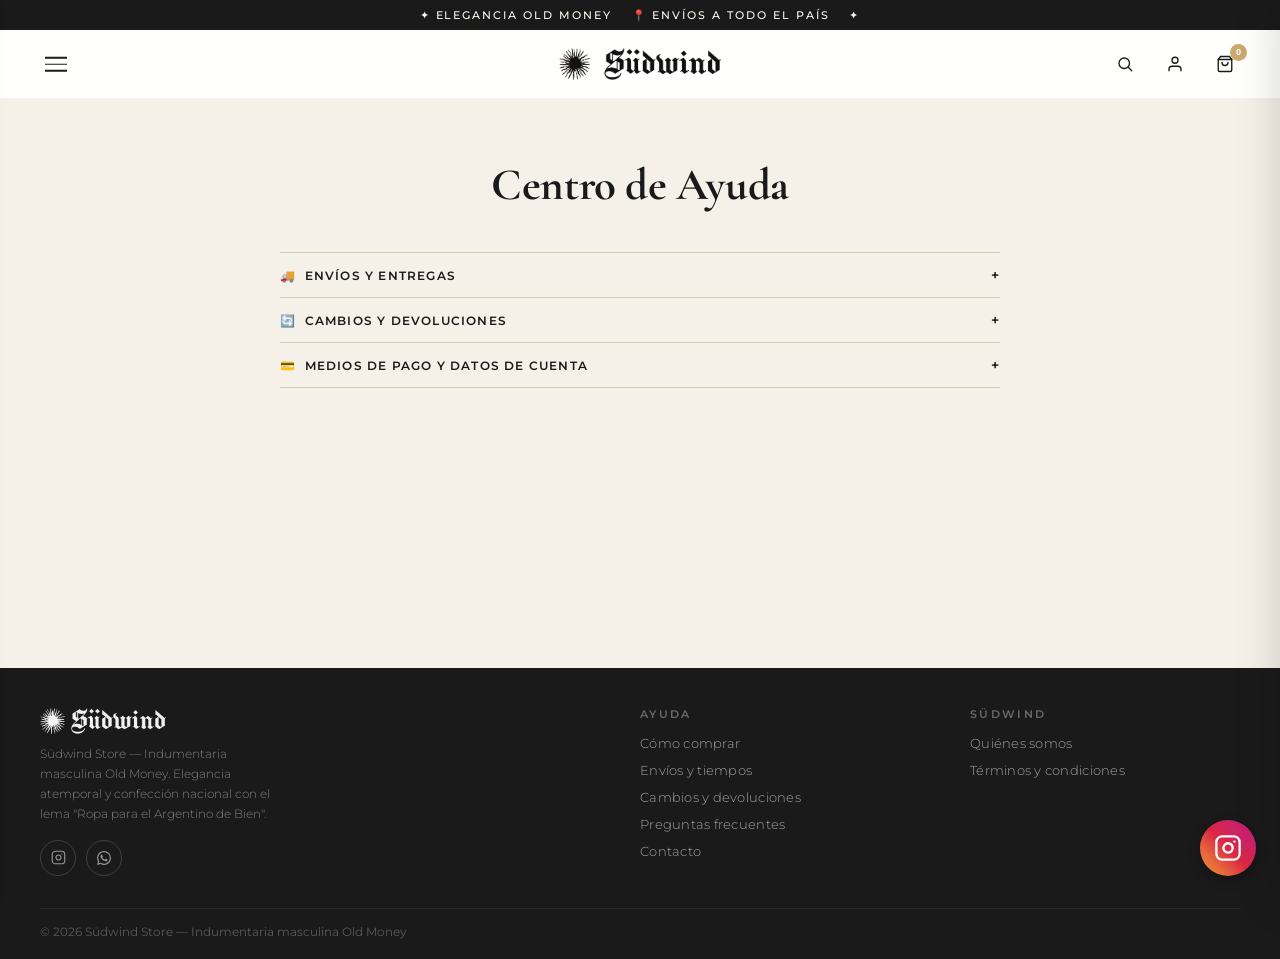
==== ayuda.html @ a968b329 "Add files via upload" ====
<!DOCTYPE html>
<html lang="es">
<head>
<meta charset="UTF-8">
<meta name="viewport" content="width=device-width, initial-scale=1.0">
<title>Ayuda — SÜDWIND STORE</title>
<link href="https://fonts.googleapis.com/css2?family=Cormorant+Garamond:ital,wght@0,400;0,600;0,700;1,400;1,600&family=Montserrat:wght@300;400;500;600;700&family=UnifrakturMaguntia&display=swap" rel="stylesheet">
<link rel="icon" type="image/webp" href="img/Logos/ss_transparent.png">
<link rel="stylesheet" href="css/style.css?v=11">
<style>
.help-page { max-width: 800px; margin: 60px auto; padding: 0 40px; min-height: 50vh; }
.help-title { font-family: var(--font-display); font-size: 2.8rem; font-weight: 700; margin-bottom: 40px; color: var(--negro); letter-spacing: -0.01em; text-align: center; }
@media(max-width: 768px) {
  .help-page { padding: 0 24px; margin: 40px auto; }
  .help-title { font-size: 2.2rem; }
}
</style>
</head>
<body>

<!-- -- HEADER -- -->
<header id="header">
  <div class="header-top">
    ✦ Elegancia Old Money &nbsp;&nbsp; 📍 Envíos a todo el país &nbsp;&nbsp; ✦
  </div>
  <div class="header-main">
    <a href="index.html" class="logo-wrap">
      <img src="img/Logos/ss_transparent.png" alt="Logo" class="sol-andino" style="height: 32px; object-fit: contain; margin-right: 6px; display: block;">
      <img src="img/Logos/sudwind.png" alt="SÜDWIND" class="logo-img" style="height: 32px; object-fit: contain; display: block;">
    </a>
    
    <div class="header-icons">
      <a href="catalogo.html?search=focus" class="icon-btn" aria-label="Buscar" style="text-decoration:none;">
        <svg width="18" height="18" viewBox="0 0 24 24" fill="none" stroke="currentColor" stroke-width="1.8" stroke-linecap="round" stroke-linejoin="round"><circle cx="11" cy="11" r="7"/><path d="m21 21-4.35-4.35"/></svg>
      </a>

      <a href="cuenta.html" class="icon-btn" aria-label="Mi Cuenta" style="text-decoration:none;">
        <svg width="18" height="18" viewBox="0 0 24 24" fill="none" stroke="currentColor" stroke-width="1.8" stroke-linecap="round" stroke-linejoin="round"><path d="M20 21v-2a4 4 0 0 0-4-4H8a4 4 0 0 0-4 4v2"/><circle cx="12" cy="7" r="4"/></svg>
      </a>

      <button class="icon-btn" id="cart-btn" aria-label="Carrito">
        <svg width="18" height="18" viewBox="0 0 24 24" fill="none" stroke="currentColor" stroke-width="1.8" stroke-linecap="round" stroke-linejoin="round"><path d="M6 2 3 6v14a2 2 0 0 0 2 2h14a2 2 0 0 0 2-2V6l-3-4Z"/><line x1="3" y1="6" x2="21" y2="6"/><path d="M16 10a4 4 0 0 1-8 0"/></svg>
        <span class="cart-pill" id="cart-count">0</span>
      </button>
      <button class="hamburger" id="hamburger" aria-label="Menú">
        <span></span><span></span><span></span>
      </button>
    </div>
  </div>
  <nav class="mob-nav" id="mob-nav">
    <div class="mob-nav-logo">
      <a href="index.html" class="logo-wrap" style="justify-content: flex-start; gap: 6px; padding: 10px 0; align-items: center;">
        <img src="img/Logos/ss_transparent.png" alt="Logo" class="sol-andino" style="height: 26px; object-fit: contain; display: block;">
        <img src="img/Logos/sudwind.png" alt="SÜDWIND" class="logo-img" style="height: 26px; object-fit: contain; display: block;">
      </a>
    </div>
    <a href="cuenta.html" style="color: var(--rosa-acento); font-weight: 600;">👤 Mi Cuenta / Favoritos</a>
    <a href="catalogo.html">Ver todo</a>
    <a href="catalogo.html?cat=Remeras">Remeras</a>
    <a href="catalogo.html?cat=Camisas">Camisas</a>
  </nav>
</header>

<div class="help-page">
  <h1 class="help-title">Centro de Ayuda</h1>
  
  <div class="accordions">
    <div class="accordion" id="acc-envios">
      <button class="accordion-btn" onclick="toggleAcc('acc-envios')">
        <span>🚚 &nbsp;Envíos y Entregas</span>
        <span class="accordion-icon">+</span>
      </button>
      <div class="accordion-body">
        <p>
          • <strong>Envíos:</strong> Realizados exclusivamente por Moto o Uber (entregas en el día).<br>
          • <strong>Horarios:</strong> Lunes a sábados de 9:00 a 20:00 hs.<br>
          • <strong>Puntos de encuentro:</strong> Coordinamos la entrega sin costo en estaciones de la línea Tren Roca (envíos a todo el país).<br>
          • <strong>¿Querés probarte?</strong> ¡También tenés la opción de venir a probarte las prendas! Escribinos para coordinar una cita.
        </p>
      </div>
    </div>
    <div class="accordion" id="acc-cambios">
      <button class="accordion-btn" onclick="toggleAcc('acc-cambios')">
        <span>🔄 &nbsp;Cambios y devoluciones</span>
        <span class="accordion-icon">+</span>
      </button>
      <div class="accordion-body">
        <p>
          • <strong>Plazo:</strong> Se realizan cambios de prendas dentro de los 10 días de realizada la compra.<br>
          • <strong>Excepciones:</strong> Por razones de higiene, no se realizan cambios de prendas blancas, bodys ni catsuits (sin excepción).<br>
          • <strong>Condiciones:</strong> Las prendas deben estar sin uso, sin manchas y en perfectas condiciones.<br>
          • <strong>Costos:</strong> Todos los envíos y traslados por cambios quedan a cargo del cliente.
        </p>
      </div>
    </div>
    <div class="accordion" id="acc-pago">
      <button class="accordion-btn" onclick="toggleAcc('acc-pago')">
        <span>💳 &nbsp;Medios de pago y Datos de Cuenta</span>
        <span class="accordion-icon">+</span>
      </button>
      <div class="accordion-body">
        <p>
          Aceptamos efectivo, Mercado Pago y transferencia bancaria. Si elegís abonar por transferencia, aquí tienes los datos:<br><br>
          <strong>Alias:</strong> [Tu Alias]<br>
          <strong>A nombre de:</strong> [Tus datos bancarios]<br>
          <strong>CVU:</strong> [Tu CVU]<br>
          <strong>CUIL:</strong> [Tu CUIL/CUIT]<br><br>
          <em>* Recordá enviarnos el comprobante de transferencia por WhatsApp para confirmar y agendar tu pedido.</em>
        </p>
      </div>
    </div>
  </div>
</div>

<!-- -- FOOTER -- -->
<footer>
  <div class="footer-grid">
    <div class="foot-brand">
      <a href="#" class="logo-wrap" style="color:var(--blanco); justify-content: flex-start; gap: 6px; align-items: center;">
        <img src="img/Logos/ss_transparent.png" alt="Logo" class="sol-andino" style="height: 26px; object-fit: contain; filter: brightness(0) invert(1); display: block;">
        <img src="img/Logos/sudwind.png" alt="SÜDWIND" class="logo-img" style="height: 26px; object-fit: contain; filter: brightness(0) invert(1); display: block;">
      </a>
      <p style="margin-top: 10px;">Südwind Store — Indumentaria masculina Old Money. Elegancia atemporal y confección nacional con el lema "Ropa para el Argentino de Bien".</p>
      <div class="social-row">
        <a href="https://instagram.com/[TuInstagram]" target="_blank" class="soc-btn" aria-label="Instagram">
          <svg width="15" height="15" viewBox="0 0 24 24" fill="none" stroke="currentColor" stroke-width="1.8" stroke-linecap="round" stroke-linejoin="round"><rect x="2" y="2" width="20" height="20" rx="5"/><path d="M16 11.37A4 4 0 1 1 12.63 8 4 4 0 0 1 16 11.37z"/><line x1="17.5" y1="6.5" x2="17.51" y2="6.5"/></svg>
        </a>
        <a href="https://wa.me/[TuWhatsApp]" target="_blank" class="soc-btn" aria-label="WhatsApp">
          <svg width="14" height="14" viewBox="0 0 24 24" fill="currentColor"><path d="M17.472 14.382c-.297-.149-1.758-.867-2.03-.967-.273-.099-.471-.148-.67.15-.197.297-.767.966-.94 1.164-.173.199-.347.223-.644.075-.297-.15-1.255-.463-2.39-1.475-.883-.788-1.48-1.761-1.653-2.059-.173-.297-.018-.458.13-.606.134-.133.298-.347.446-.52.149-.174.198-.298.298-.497.099-.198.05-.371-.025-.52-.075-.149-.669-1.612-.916-2.207-.242-.579-.487-.5-.669-.51-.173-.008-.371-.01-.57-.01-.198 0-.52.074-.792.372-.272.297-1.04 1.016-1.04 2.479 0 1.462 1.065 2.875 1.213 3.074.149.198 2.096 3.2 5.077 4.487.709.306 1.262.489 1.694.625.712.227 1.36.195 1.871.118.571-.085 1.758-.719 2.006-1.413.248-.694.248-1.289.173-1.413-.074-.124-.272-.198-.57-.347m-5.421 7.403h-.004a9.87 9.87 0 0 1-5.031-1.378l-.361-.214-3.741.982.998-3.648-.235-.374a9.86 9.86 0 0 1-1.51-5.26c.001-5.45 4.436-9.884 9.888-9.884 2.64 0 5.122 1.03 6.988 2.898a9.825 9.825 0 0 1 2.893 6.994c-.003 5.45-4.437 9.884-9.885 9.884m8.413-18.297A11.815 11.815 0 0 0 12.05 0C5.495 0 .16 5.335.157 11.892c0 2.096.547 4.142 1.588 5.945L.057 24l6.305-1.654a11.882 11.882 0 0 0 5.683 1.448h.005c6.554 0 11.89-5.335 11.893-11.893a11.821 11.821 0 0 0-3.48-8.413Z"/></svg>
        </a>
      </div>
    </div>
    <div class="foot-col">
      <h4>Ayuda</h4>
      <ul>
        <li><a href="ayuda.html#pagos">Cómo comprar</a></li>
        <li><a href="ayuda.html#envios">Envíos y tiempos</a></li>
        <li><a href="ayuda.html#cambios">Cambios y devoluciones</a></li>
        <li><a href="ayuda.html">Preguntas frecuentes</a></li>
        <li><a href="https://wa.me/[TuWhatsApp]" target="_blank">Contacto</a></li>
      </ul>
    </div>
    <div class="foot-col">
      <h4>Südwind</h4>
      <ul>
        <li><a href="index.html">Quiénes somos</a></li>
        <li><a href="ayuda.html">Términos y condiciones</a></li>
      </ul>
    </div>

  </div>
  <div class="footer-bottom">
    <p>© 2026 Südwind Store — Indumentaria masculina Old Money </p>

  </div>
</footer>

<!-- TOAST -->
<div class="toast" id="toast">
  <span class="t-icon">🤍</span>
  <span id="toast-msg">¡Producto agregado!</span>
</div>

<!-- BOTTOM NAV (MOBILE) -->
<nav class="bottom-nav" id="bottom-nav">
  <div class="bottom-nav-inner">
    <a href="index.html" class="bn-item" aria-label="Inicio">
      <svg width="20" height="20" viewBox="0 0 24 24" fill="none" stroke="currentColor" stroke-width="1.8" stroke-linecap="round" stroke-linejoin="round"><path d="M3 9l9-7 9 7v11a2 2 0 0 1-2 2H5a2 2 0 0 1-2-2z"/><polyline points="9 22 9 12 15 12 15 22"/></svg>
      <span class="bn-label">Inicio</span>
    </a>
    <a href="catalogo.html" class="bn-item" aria-label="Catálogo">
      <svg width="20" height="20" viewBox="0 0 24 24" fill="none" stroke="currentColor" stroke-width="1.8" stroke-linecap="round" stroke-linejoin="round"><rect x="3" y="3" width="7" height="7"/><rect x="14" y="3" width="7" height="7"/><rect x="14" y="14" width="7" height="7"/><rect x="3" y="14" width="7" height="7"/></svg>
      <span class="bn-label">Catálogo</span>
    </a>
    <a href="catalogo.html?search=focus" class="bn-item" aria-label="Buscar">
      <svg width="20" height="20" viewBox="0 0 24 24" fill="none" stroke="currentColor" stroke-width="1.8" stroke-linecap="round" stroke-linejoin="round"><circle cx="11" cy="11" r="7"/><path d="m21 21-4.35-4.35"/></svg>
      <span class="bn-label">Buscar</span>
    </a>
    <button class="bn-item" id="bn-cart" aria-label="Carrito">
      <svg width="20" height="20" viewBox="0 0 24 24" fill="none" stroke="currentColor" stroke-width="1.8" stroke-linecap="round" stroke-linejoin="round"><path d="M6 2 3 6v14a2 2 0 0 0 2 2h14a2 2 0 0 0 2-2V6l-3-4Z"/><line x1="3" y1="6" x2="21" y2="6"/><path d="M16 10a4 4 0 0 1-8 0"/></svg>
      <span class="bn-badge" id="bn-cart-count">0</span>
      <span class="bn-label">Carrito</span>
    </button>
  </div>
</nav>

<script src="js/main.js?v=24"></script>
</body>
</html>
---- css/style.css ----
@import url('https://fonts.googleapis.com/css2?family=Cormorant+Garamond:ital,wght@0,400;0,600;0,700;1,400;1,600&family=Montserrat:wght@300;400;500;600;700&family=UnifrakturMaguntia&display=swap');

*,*::before,*::after{box-sizing:border-box;margin:0;padding:0}

:root {
  --blanco: #FFFFFF;
  --negro: #1A1A1A;
  --crema: #FFF8F0;
  --crema-dark: #F5F0E8;
  --beige: #F5F0E8;
  --rosa-pastel: #FFF8F0;
  --rosa-acento: #C9A96E;
  --rosa-hover: #B5955B;
  --bordo: #2D2D2D;
  --marron: #000000;
  --gris-claro: #FFF8F0;
  --gris-medio: #D9CDB8;
  --gris-texto: #2D2D2D;
  --font-display: 'Cormorant Garamond', serif;
  --font-body: 'Montserrat', sans-serif;
  --radius: 4px;
  --radius-lg: 12px;
  --transition: 0.35s cubic-bezier(0.4,0,0.2,1);
  --shadow-soft: 0 2px 20px rgba(26,26,26,0.07);
  --shadow-card: 0 4px 30px rgba(26,26,26,0.10);
}

html{scroll-behavior:smooth}
body{font-family:var(--font-body);color:var(--negro);background:var(--beige);overflow-x:clip;cursor:default}

/* ── SCROLLBAR ── */
::-webkit-scrollbar{width:6px}
::-webkit-scrollbar-track{background:var(--crema)}
::-webkit-scrollbar-thumb{background:var(--rosa-acento);border-radius:3px}

/* ── HEADER ── */
#header{
  position:sticky;top:0;z-index:1000;
  background:rgba(255,255,255,0.96);
  backdrop-filter:blur(12px);
  -webkit-backdrop-filter:blur(12px);
  transition:box-shadow var(--transition),background var(--transition);
}
#header.scrolled{box-shadow:0 1px 24px rgba(26,26,26,0.09)}

.header-top{
  background:var(--negro);
  color:var(--crema);
  text-align:center;
  font-size:0.68rem;
  font-weight:500;
  letter-spacing:0.18em;
  text-transform:uppercase;
  padding:8px 20px;
}
.header-top em{color:var(--rosa-acento);font-style:normal}

.header-main{
  display:flex;align-items:center;justify-content:flex-end;
  padding:0 40px;height:68px;
  max-width:1440px;margin:0 auto;
  position:relative;
}

.logo-wrap {
  display: flex;
  align-items: center;
  justify-content: center;
  text-decoration: none;
  gap: 8px;
}
.header-main .logo-wrap {
  position: absolute;
  left: 50%;
  transform: translateX(-50%);
}

.logo{
  font-family: 'UnifrakturMaguntia', serif;
  font-size: 2.1rem;
  font-weight: 400;
  letter-spacing: 0.05em;
  color: var(--negro);
  text-decoration: none;
  line-height: 1;
  text-transform: none;
  position: relative;
  display: inline-block;
}
.logo::after{
  content:'STORE';
  display:block;font-size:0.45rem;
  letter-spacing:0.5em;font-weight:500;
  color:var(--gris-texto);text-align:center;
  margin-top:-2px;font-family:var(--font-body);
}

nav.desk-nav{display:flex;gap:36px;list-style:none}
nav.desk-nav a{
  text-decoration:none;color:var(--negro);
  font-size:0.72rem;font-weight:600;letter-spacing:0.12em;
  text-transform:uppercase;position:relative;padding-bottom:4px;
  transition:color var(--transition);
}
nav.desk-nav a::after{
  content:'';position:absolute;left:0;bottom:0;
  width:0;height:1.5px;background:var(--rosa-acento);
  transition:width var(--transition);
}
nav.desk-nav a:hover{color:var(--rosa-acento)}
nav.desk-nav a:hover::after{width:100%}
nav.desk-nav a.nav-sale{color:var(--bordo)}
nav.desk-nav a.nav-sale:hover{color:var(--rosa-acento)}
nav.desk-nav a.nav-sale::after{background:var(--bordo)}

.header-icons{display:flex;align-items:center;gap:20px}
.icon-btn{
  background:none;border:none;cursor:pointer;
  color:var(--negro);display:flex;align-items:center;justify-content:center;
  padding:6px;border-radius:50%;position:relative;
  transition:color var(--transition),background var(--transition),transform var(--transition);
}
.icon-btn:hover{color:var(--rosa-acento);background:var(--rosa-pastel);transform:scale(1.08)}

.cart-pill{
  position:absolute;top:-5px;right:-7px;
  background:var(--rosa-acento);color:var(--blanco);
  border-radius:999px;font-size:0.58rem;font-weight:700;
  min-width:17px;height:17px;
  display:flex;align-items:center;justify-content:center;
  padding:0 4px;line-height:1;
  transition:transform 0.2s;
}
.cart-pill.bump{animation:bump 0.3s ease}
@keyframes bump{0%,100%{transform:scale(1)}50%{transform:scale(1.6)}}

.hamburger{
  display:flex;flex-direction:column;gap:5px;
  cursor:pointer;background:none;border:none;padding:5px;
  z-index: 1001; /* Asegurar que quede sobre la solapa */
  position:absolute;
  left:40px;
  top:50%;
  transform:translateY(-50%);
}
.hamburger span{
  display:block;width:22px;height:1.5px;
  background:var(--negro);transition:all 0.3s;
}
.hamburger.open span:nth-child(1){transform:translateY(6.5px) rotate(45deg)}
.hamburger.open span:nth-child(2){opacity:0;transform:scaleX(0)}
.hamburger.open span:nth-child(3){transform:translateY(-6.5px) rotate(-45deg)}

/* Solapa lateral para TODAS las pantallas */
.desk-nav { display: none !important; } /* Ocultamos el menú de escritorio clásico */

.mob-nav{
  display:flex;flex-direction:column;
  position:fixed;
  top:0;
  left:-320px;
  width:300px;
  max-width:85vw;
  height:100vh;
  background:var(--blanco);
  z-index:1000;
  padding:100px 40px 40px;
  gap:2px;
  overflow-y:auto;
  box-shadow:4px 0 24px rgba(0,0,0,0.1);
  transition:transform 0.4s cubic-bezier(0.4, 0, 0.2, 1);
}
.mob-nav.open{
  transform:translateX(320px);
}
/* Logo dentro del mob-nav */
.mob-nav-logo{
  margin-bottom:28px;
  padding-bottom:20px;
  border-bottom:1px solid var(--gris-medio);
}
.mob-nav-logo .logo::after{
  display:none;
}
.mob-nav a{
  text-decoration:none;color:var(--negro);
  font-size:0.95rem;font-weight:500;
  letter-spacing:0.10em;text-transform:uppercase;
  padding:14px 0;border-bottom:1px solid var(--gris-medio);
  transition:color var(--transition);
}
.mob-nav a:last-child{border-bottom:none}
.mob-nav a:hover,.mob-nav a.nav-sale{color:var(--rosa-acento)}

/* ══ HERO CAROUSEL ══ */
.hero {
  position: relative;
  height: 100vh;
  min-height: 600px;
  overflow: hidden;
  display: flex;
  align-items: center;
}
.carousel-track {
  position: absolute;
  inset: 0;
  width: 100%;
  height: 100%;
}
.carousel-slide {
  position: absolute;
  inset: 0;
  width: 100%;
  height: 100%;
  display: flex;
  align-items: center;
  padding: 0 40px;
  opacity: 0;
  pointer-events: none;
  transition: opacity 0.8s ease;
}
.carousel-slide.active {
  opacity: 1;
  pointer-events: all;
}
.slide-bg {
  position: absolute;
  inset: 0;
  width: 100%;
  height: 100%;
  object-fit: cover;
  z-index: -2;
  transform: scale(1.04);
  transition: transform 6s ease;
}
.carousel-slide.active .slide-bg {
  transform: scale(1);
}
.hero-overlay {
  position: absolute;
  inset: 0;
  background: linear-gradient(
    90deg, 
    rgba(21,21,21,0.85) 0%, 
    rgba(21,21,21,0.4) 50%, 
    transparent 100%
  );
  z-index: -1;
}

/* CAROUSEL ARROWS */
.hero-arrow {
  position: absolute;
  top: 50%;
  transform: translateY(-50%);
  background: transparent;
  color: var(--blanco);
  border: none;
  font-size: 2rem;
  padding: 20px;
  cursor: pointer;
  z-index: 10;
  opacity: 0.6;
  transition: opacity 0.3s;
}
.hero-arrow:hover { opacity: 1; }
.hero-arrow.prev { left: 20px; }
.hero-arrow.next { right: 20px; }

/* CAROUSEL DOTS */
.hero-dots {
  position: absolute;
  bottom: 40px;
  left: 50%;
  transform: translateX(-50%);
  display: flex;
  gap: 12px;
  z-index: 10;
}
.hero-dots button {
  width: 10px; height: 10px;
  border-radius: 50%;
  border: none;
  background: rgba(255,255,255,0.4);
  cursor: pointer;
  transition: background 0.3s, transform 0.3s;
}
.hero-dots button.active {
  background: var(--blanco);
  transform: scale(1.3);
}

.hero-content {
  max-width: 600px;
  position: relative;
  z-index: 2;
  opacity: 0;
  transform: translateY(20px);
  transition: opacity 0.6s ease, transform 0.6s ease;
  transition-delay: 0.3s;
}
.carousel-slide.active .hero-content {
  opacity: 1;
  transform: translateY(0);
}

.hero-eyebrow{
  display:inline-flex;align-items:center;gap:8px;
  color:var(--rosa-pastel);
  font-size:0.68rem;font-weight:600;
  letter-spacing:0.22em;text-transform:uppercase;
  margin-bottom:28px;
}
.hero-eyebrow::before,.hero-eyebrow::after{
  content:'';display:block;width:24px;height:1px;
  background:var(--rosa-pastel);opacity:0.7;
}

.hero h1{
  font-family:var(--font-display);
  font-size:clamp(3.5rem,8vw,7rem);
  font-weight:700;color:var(--blanco);
  line-height:0.95;letter-spacing:-0.01em;
  margin-bottom:22px;
}
.hero h1 em{
  font-style:italic;
  color:var(--rosa-pastel);
  display:block;
}
.hero-sub{
  color:rgba(255,255,255,0.75);
  font-size:clamp(0.9rem,1.8vw,1.1rem);
  font-weight:300;letter-spacing:0.04em;
  line-height:1.7;margin-bottom:44px;
  max-width:380px;
}
.hero-actions{display:flex;gap:14px;flex-wrap:wrap}

.btn-hero-main{
  display:inline-flex;align-items:center;gap:10px;
  background:var(--blanco);color:var(--negro);
  font-family:var(--font-body);font-size:0.72rem;
  font-weight:700;letter-spacing:0.14em;text-transform:uppercase;
  padding:15px 36px;border-radius:999px;border:none;
  cursor:pointer;text-decoration:none;
  transition:all var(--transition);
}
.btn-hero-main:hover{
  background:var(--rosa-acento);color:var(--blanco);
  transform:translateY(-2px);
  box-shadow:0 8px 30px rgba(212,132,158,0.45);
}
.btn-hero-ghost{
  display:inline-flex;align-items:center;gap:10px;
  background:transparent;color:var(--blanco);
  font-family:var(--font-body);font-size:0.72rem;
  font-weight:600;letter-spacing:0.14em;text-transform:uppercase;
  padding:14px 34px;border-radius:999px;
  border:1.5px solid rgba(255,255,255,0.45);
  cursor:pointer;text-decoration:none;
  transition:all var(--transition);
}
.btn-hero-ghost:hover{
  border-color:var(--rosa-pastel);color:var(--rosa-pastel);
  transform:translateY(-2px);
}

.hero-scroll{
  position:absolute;bottom:36px;right:56px;
  display:flex;flex-direction:column;align-items:center;gap:8px;
  color:rgba(255,255,255,0.45);
  font-size:0.58rem;font-weight:600;letter-spacing:0.18em;
  text-transform:uppercase;z-index:2;
}
.scroll-bar{
  width:1px;height:56px;
  background:linear-gradient(to bottom,transparent,rgba(255,255,255,0.40));
  animation:scrollBar 2.2s infinite;
}
@keyframes scrollBar{0%,100%{opacity:0.4;transform:scaleY(0.8)}50%{opacity:1;transform:scaleY(1)}}

/* ── PROMO MARQUEE ── */
.promo-bar{
  background:var(--rosa-pastel);
  padding:12px 0;overflow:hidden;
}
.promo-track{
  display:flex;white-space:nowrap;
  animation:marquee 20s linear infinite;
}
.promo-track:hover{animation-play-state:paused}
.promo-item{
  display:inline-flex;align-items:center;gap:14px;
  color:var(--bordo);font-size:0.70rem;font-weight:600;
  letter-spacing:0.12em;text-transform:uppercase;padding:0 28px;
}
.promo-item .sep{color:var(--rosa-acento);font-size:0.5rem}
@keyframes marquee{from{transform:translateX(0)}to{transform:translateX(-50%)}}

/* ── SECTIONS ── */
.section{padding:90px 40px;max-width:1440px;margin:0 auto}
.section-bg{background:var(--gris-claro);padding:90px 40px}
.section-bg .section-inner{max-width:1440px;margin:0 auto}

.sec-head{text-align:center;margin-bottom:56px}
.sec-label{
  display:inline-block;
  font-size:0.62rem;font-weight:600;
  letter-spacing:0.28em;text-transform:uppercase;
  color:var(--rosa-acento);margin-bottom:12px;
}
.sec-title{
  font-family:var(--font-display);
  font-size:clamp(2.2rem,5vw,3.6rem);
  font-weight:700;letter-spacing:-0.01em;
  line-height:1.05;color:var(--negro);
}
.sec-title em{font-style:italic;color:var(--rosa-acento)}
.sec-sub{
  font-size:0.88rem;color:var(--gris-texto);
  margin-top:10px;font-weight:300;letter-spacing:0.03em;
}

/* ── PRODUCT GRID ── */
.prod-grid{
  display:grid;
  grid-template-columns:repeat(4,1fr);
  gap:24px;
}

.prod-card{
  position:relative;cursor:pointer;
  transition:transform var(--transition);
}
.prod-card:hover{transform:translateY(-5px)}

.prod-img-box{
  position:relative;overflow:hidden;
  aspect-ratio:3/4;background:var(--crema);
  border-radius:var(--radius);
}
.prod-img-box img{
  width:100%;height:100%;object-fit:cover;
  display:block;transition:transform 0.6s ease;
}
.prod-card:hover .prod-img-box img{transform:scale(1.06)}

.prod-badge{
  position:absolute;top:14px;left:14px;
  font-size:0.58rem;font-weight:700;
  letter-spacing:0.12em;text-transform:uppercase;
  padding:4px 12px;border-radius:999px;z-index:2;
}
.badge-new{background:var(--rosa-pastel);color:var(--bordo)}
.badge-best{background:var(--negro);color:var(--crema)}

.prod-wish{
  position:absolute;top:14px;right:14px;
  width:32px;height:32px;border-radius:50%;
  background:rgba(255,255,255,0.85);
  border:none;cursor:pointer;
  display:flex;align-items:center;justify-content:center;
  font-size:0.9rem;
  opacity:0;transform:scale(0.8);
  transition:all var(--transition);z-index:2;
}
.prod-card:hover .prod-wish{opacity:1;transform:scale(1)}
.prod-wish:hover{background:var(--rosa-pastel);transform:scale(1.1) !important}

.prod-cta{
  position:absolute;bottom:12px;left:12px;right:12px;
  background:rgba(26,26,26,0.90);color:var(--blanco);
  border:none;border-radius:999px;
  padding:12px 16px;
  font-family:var(--font-body);font-size:0.70rem;
  font-weight:600;letter-spacing:0.12em;text-transform:uppercase;
  cursor:pointer;
  opacity:0;transform:translateY(8px);
  transition:opacity var(--transition),transform var(--transition),background var(--transition);
  z-index:3;
}
.prod-card:hover .prod-cta{opacity:1;transform:translateY(0)}
.prod-cta:hover{background:var(--rosa-acento)}
.prod-cta:active{transform:scale(0.97) !important}

.prod-info{padding:16px 2px 4px}
.prod-name{
  font-size:0.88rem;font-weight:500;
  color:var(--negro);margin-bottom:5px;
  letter-spacing:0.02em;
}
.prod-prices{display:flex;align-items:center;gap:8px}
.price{font-size:0.92rem;font-weight:600;color:var(--negro)}
.price-old{font-size:0.78rem;color:var(--gris-texto);text-decoration:line-through}
.price-off{font-size:0.68rem;font-weight:700;color:var(--bordo)}

/* ── CATEGORIES CIRCLES ── */
.cats-wrap{
  background:var(--crema);
  padding:90px 40px;
}
.cats-inner{max-width:1440px;margin:0 auto}
.cats-grid{
  display:grid;grid-template-columns:repeat(3,1fr);
  gap:32px;margin-top:56px;
}
.cat-card{
  display:flex;flex-direction:column;align-items:center;
  gap:18px;text-decoration:none;color:var(--negro);
  transition:transform var(--transition);
}
.cat-card:hover{transform:translateY(-5px)}
.cat-img{
  width:100%;max-width:340px;
  aspect-ratio:1;border-radius:50%;overflow:hidden;
  background:var(--beige);
  border:2.5px solid transparent;
  transition:border-color var(--transition),box-shadow var(--transition);
  position:relative;
}
.cat-card:hover .cat-img{
  border-color:var(--rosa-acento);
  box-shadow:0 0 0 6px rgba(244,214,220,0.50);
}
.cat-img img{
  width:100%;height:100%;object-fit:cover;
  display:block;transition:transform 0.6s ease;
}
.cat-card:hover .cat-img img{transform:scale(1.07)}
.cat-name{
  font-family:var(--font-display);
  font-size:1.3rem;font-weight:600;
  letter-spacing:0.08em;text-transform:uppercase;
  color:var(--negro);text-align:center;
}
.cat-sub{
  font-size:0.70rem;font-weight:500;
  letter-spacing:0.12em;color:var(--gris-texto);
  text-transform:uppercase;margin-top:-12px;
}

/* ── GIFT CARD BANNER ── */
.giftcard-wrap{
  background:var(--negro);
  padding:90px 40px;
  text-align:center;
  position:relative;overflow:hidden;
}
.giftcard-wrap::before{
  content:'';position:absolute;
  top:-80px;left:50%;transform:translateX(-50%);
  width:600px;height:600px;border-radius:50%;
  background:radial-gradient(circle,rgba(244,214,220,0.12) 0%,transparent 70%);
  pointer-events:none;
}
.giftcard-inner{max-width:680px;margin:0 auto;position:relative;z-index:1}
.gc-label{
  font-size:0.65rem;font-weight:600;
  letter-spacing:0.26em;text-transform:uppercase;
  color:var(--rosa-acento);margin-bottom:16px;
}
.gc-title{
  font-family:var(--font-display);
  font-size:clamp(2.4rem,5vw,4rem);
  font-weight:700;color:var(--blanco);
  line-height:1.05;letter-spacing:-0.01em;
  margin-bottom:16px;
}
.gc-title em{font-style:italic;color:var(--rosa-pastel)}
.gc-sub{
  color:rgba(255,255,255,0.55);
  font-size:0.92rem;font-weight:300;
  line-height:1.75;margin-bottom:40px;
}
.btn-gc{
  display:inline-flex;align-items:center;gap:10px;
  background:var(--rosa-pastel);color:var(--bordo);
  font-family:var(--font-body);font-size:0.72rem;
  font-weight:700;letter-spacing:0.14em;text-transform:uppercase;
  padding:16px 40px;border-radius:999px;border:none;
  cursor:pointer;text-decoration:none;
  transition:all var(--transition);
}
.btn-gc:hover{
  background:var(--rosa-acento);color:var(--blanco);
  transform:translateY(-3px);
  box-shadow:0 10px 32px rgba(212,132,158,0.35);
}

/* ── CLIENTAS ── */
.clientas-grid{
  display:grid;grid-template-columns:repeat(4,1fr);
  gap:16px;margin-top:56px;
}
.clienta-cell{
  position:relative;border-radius:var(--radius-lg);
  overflow:hidden;aspect-ratio:4/5;
  background:var(--crema);cursor:pointer;
}
.clienta-cell img{
  width:100%;height:100%;object-fit:cover;
  display:block;transition:transform 0.5s ease,filter 0.5s ease;
}
.clienta-cell:hover img{transform:scale(1.06);filter:brightness(0.80)}
.clienta-heart{
  position:absolute;top:14px;right:14px;
  font-size:1.3rem;
  opacity:0;transform:scale(0.5) translateY(-6px);
  transition:all var(--transition);
  filter:drop-shadow(0 2px 4px rgba(0,0,0,0.2));
}
.clienta-cell:hover .clienta-heart{opacity:1;transform:scale(1) translateY(0)}
.clienta-overlay{
  position:absolute;inset:0;
  display:flex;align-items:flex-end;
  padding:20px;
  background:linear-gradient(to top,rgba(26,26,26,0.5) 0%,transparent 50%);
  opacity:0;transition:opacity var(--transition);
}
.clienta-cell:hover .clienta-overlay{opacity:1}
.clienta-tag{
  color:var(--blanco);font-size:0.68rem;
  font-weight:600;letter-spacing:0.10em;text-transform:uppercase;
}
.clientas-cta{
  text-align:center;margin-top:44px;
}
.btn-insta{
  display:inline-flex;align-items:center;gap:10px;
  background:transparent;color:var(--negro);
  font-family:var(--font-body);font-size:0.72rem;
  font-weight:600;letter-spacing:0.14em;text-transform:uppercase;
  padding:14px 36px;border-radius:999px;
  border:1.5px solid var(--gris-medio);
  cursor:pointer;text-decoration:none;
  transition:all var(--transition);
}
.btn-insta:hover{
  border-color:var(--rosa-acento);color:var(--rosa-acento);
  background:var(--rosa-pastel);
  transform:translateY(-2px);
}

/* ── TRUST STRIP ── */
.trust-strip{
  background:var(--crema-dark);
  padding:30px 40px;
  border-top:1px solid var(--gris-medio);
  border-bottom:1px solid var(--gris-medio);
}
.trust-inner{
  max-width:1440px;margin:0 auto;
  display:grid;grid-template-columns:repeat(4,1fr);
  gap:16px;
}
.trust-item{
  display:flex;align-items:center;gap:14px;
  padding:6px 20px;
  border-right:1px solid var(--gris-medio);
}
.trust-item:last-child{border-right:none}
.trust-icon{font-size:1.5rem;flex-shrink:0}
.trust-text strong{display:block;font-size:0.78rem;font-weight:600;color:var(--negro)}
.trust-text span{font-size:0.70rem;color:var(--gris-texto)}

/* ── FOOTER ── */
footer{
  background:var(--negro);color:var(--blanco);
  padding:40px 40px 0;
}
.footer-grid{
  max-width:1440px;margin:0 auto;
  display:grid;grid-template-columns:2fr 1fr 1fr;
  gap:60px;padding-bottom:32px;
  border-bottom:1px solid rgba(255,255,255,0.08);
}
.foot-brand .logo{color:var(--blanco);display:inline-block;margin-bottom:12px}
.foot-brand .logo::after{display:none}
.foot-brand p{
  font-size:0.78rem;line-height:1.6;
  color:rgba(255,255,255,0.45);font-weight:300;
  max-width:240px;margin-bottom:16px;
}
.social-row{display:flex;gap:10px}
.soc-btn{
  width:36px;height:36px;border-radius:50%;
  border:1px solid rgba(255,255,255,0.16);
  display:flex;align-items:center;justify-content:center;
  color:rgba(255,255,255,0.55);font-size:0.88rem;
  text-decoration:none;transition:all var(--transition);
}
.soc-btn:hover{
  border-color:var(--rosa-acento);
  background:var(--rosa-acento);color:var(--blanco);
  transform:translateY(-2px);
}

.foot-col h4{
  font-size:0.66rem;font-weight:600;
  letter-spacing:0.22em;text-transform:uppercase;
  color:rgba(255,255,255,0.35);margin-bottom:12px;
}
.foot-col ul{list-style:none;display:flex;flex-direction:column;gap:8px}
.foot-col ul a{
  color:rgba(255,255,255,0.60);text-decoration:none;
  font-size:0.84rem;font-weight:300;
  transition:color var(--transition);letter-spacing:0.02em;
}
.foot-col ul a:hover{color:var(--rosa-pastel)}

.foot-nl-desc{
  font-size:0.75rem;color:rgba(255,255,255,0.45);
  line-height:1.5;font-weight:300;margin-bottom:12px;
}
.nl-wrap{
  display:flex;
  border:1px solid rgba(255,255,255,0.14);
  border-radius:999px;overflow:hidden;
  transition:border-color var(--transition);
}
.nl-wrap:focus-within{border-color:var(--rosa-acento)}
.nl-wrap input{
  flex:1;background:none;border:none;outline:none;
  color:var(--blanco);font-family:var(--font-body);
  font-size:0.80rem;font-weight:300;padding:12px 20px;
}
.nl-wrap input::placeholder{color:rgba(255,255,255,0.28)}
.nl-wrap button{
  background:var(--rosa-acento);border:none;
  color:var(--blanco);font-family:var(--font-body);
  font-size:0.66rem;font-weight:700;
  letter-spacing:0.10em;text-transform:uppercase;
  padding:12px 20px;cursor:pointer;
  transition:background var(--transition);white-space:nowrap;
}
.nl-wrap button:hover{background:var(--rosa-hover)}
.nl-success{
  display:none;margin-top:10px;
  font-size:0.78rem;color:var(--rosa-pastel);
  font-weight:400;letter-spacing:0.05em;
}

.footer-bottom{
  max-width:1440px;margin:0 auto;
  display:flex;align-items:center;justify-content:space-between;
  padding:16px 0 20px;flex-wrap:wrap;gap:12px;
}
.footer-bottom p{font-size:0.72rem;color:rgba(255,255,255,0.28)}
.pay-chips{display:flex;gap:7px}
.pay-chip{
  background:rgba(255,255,255,0.06);border-radius:4px;
  padding:4px 10px;font-size:0.60rem;font-weight:600;
  color:rgba(255,255,255,0.35);letter-spacing:0.06em;
}

/* ── ANIMATIONS ── */
.fade-in{
  opacity:0;transform:translateY(28px);
  transition:opacity 0.65s ease,transform 0.65s ease;
}
.fade-in.vis{opacity:1;transform:translateY(0)}
.d1{transition-delay:0.08s}
.d2{transition-delay:0.16s}
.d3{transition-delay:0.24s}
.d4{transition-delay:0.32s}

/* ── TOAST ── */
.toast{
  position:fixed;bottom:28px;right:28px;
  background:var(--negro);color:var(--blanco);
  border-left:3px solid var(--rosa-acento);
  border-radius:10px;padding:16px 24px;
  font-size:0.82rem;font-weight:400;
  display:flex;align-items:center;gap:12px;
  box-shadow:0 8px 36px rgba(0,0,0,0.20);
  transform:translateY(80px);opacity:0;
  transition:all 0.45s cubic-bezier(0.34,1.56,0.64,1);
  z-index:9999;pointer-events:none;max-width:300px;
}
.toast.show{transform:translateY(0);opacity:1}
.t-icon{font-size:1.1rem;flex-shrink:0}

/* ── BOTTOM NAV BAR (MOBILE) ── */
.bottom-nav{
  display:none;
  position:fixed;bottom:0;left:0;right:0;z-index:900;
  background:rgba(255,255,255,0.97);
  backdrop-filter:blur(16px);
  -webkit-backdrop-filter:blur(16px);
  border-top:1px solid var(--gris-medio);
  height:60px;
  box-shadow:0 -2px 20px rgba(0,0,0,0.08);
}
.bottom-nav-inner{
  display:flex;height:100%;
  max-width:480px;margin:0 auto;
}
.bn-item{
  flex:1;display:flex;flex-direction:column;
  align-items:center;justify-content:center;
  gap:3px;text-decoration:none;
  color:var(--gris-texto);background:none;border:none;
  cursor:pointer;padding:6px 4px;
  transition:color var(--transition);
  position:relative;
  font-family:var(--font-body);
}
.bn-item.active,.bn-item:hover{color:var(--negro)}
.bn-item svg{flex-shrink:0}
.bn-label{font-size:0.60rem;font-weight:600;letter-spacing:0.06em;text-transform:uppercase;line-height:1}
.bn-badge{
  position:absolute;top:8px;right:calc(50% - 18px);
  background:var(--rosa-acento);color:var(--blanco);
  border-radius:999px;font-size:0.52rem;font-weight:700;
  min-width:16px;height:16px;
  display:flex;align-items:center;justify-content:center;
  padding:0 4px;line-height:1;
}

/* ── RESPONSIVE ── */
@media(max-width:1024px){
  .prod-grid{grid-template-columns:repeat(2,1fr)}
  .cats-grid{grid-template-columns:repeat(3,1fr);gap:20px}
  .clientas-grid{grid-template-columns:repeat(2,1fr)}
  .footer-grid{grid-template-columns:1fr 1fr;gap:40px}
  .trust-inner{grid-template-columns:repeat(2,1fr)}
  .trust-item{border-right:none;border-bottom:1px solid var(--gris-medio)}
  .trust-item:last-child,.trust-item:nth-child(2){border-bottom:none}
}
@media(max-width:768px){
  /* Bottom nav visible */
  .bottom-nav{display:block}

  /* Espacio para bottom nav */
  body{padding-bottom:60px}

  nav.desk-nav{display:none}
  .hamburger{display:flex}
  .header-main{padding:0 16px;height:58px}
  .logo{font-size:1.45rem}
  
  /* Ocultar iconos redundantes del header superior para evitar que se pisen con el logo */
  .header-icons .icon-btn[aria-label="Buscar"],
  .header-icons .icon-btn[aria-label="Mi Cuenta"],
  .header-icons #cart-btn { display: none !important; }
  .header-icons { gap: 8px; }
  .header-top{font-size:0.60rem;padding:6px 16px;letter-spacing:0.12em}

  /* ICON BUTTONS — Touch targets más grandes */
  .icon-btn{padding:8px;min-width:40px;min-height:40px}
  .hamburger{padding:8px;min-height:40px;left:16px}

  /* HERO MOBILE */
  .hero{
    height:100svh;
    min-height:560px;
  }
  .carousel-slide{
    padding:0;
    align-items:flex-end;
  }
  .slide-bg{
    object-position:center top;
  }
  .hero-overlay{
    background:linear-gradient(
      to top,
      rgba(15,15,15,0.92) 0%,
      rgba(15,15,15,0.50) 40%,
      transparent 70%
    ) !important;
  }
  .hero-content{
    padding:0 20px 56px;
    max-width:100%;
    width:100%;
    text-align:left;
    opacity:0;
    transform:translateY(16px);
  }
  .carousel-slide.active .hero-content{
    opacity:1;
    transform:translateY(0);
  }
  .hero h1{font-size:clamp(2rem,9vw,2.8rem);margin-bottom:10px}
  .hero-eyebrow{margin-bottom:16px;font-size:0.62rem}
  .hero-sub{font-size:0.83rem;margin-bottom:20px;max-width:100%}
  .hero-actions{flex-direction:row;gap:10px}
  .btn-hero-main{padding:13px 24px;font-size:0.68rem}
  .btn-hero-ghost{padding:12px 20px;font-size:0.68rem}

  /* Dots mobile */
  .hero-dots{bottom:20px;gap:8px}
  .hero-dots button{width:8px;height:8px}
  .hero-dots button.active{width:24px;border-radius:4px}

  /* Flechas ocultas mobile */
  .hero-arrow{display:none}
  .hero-scroll{display:none}

  /* SECCIONES */
  .section,.section-bg{padding:48px 16px}
  .sec-head{margin-bottom:36px}
  .sec-title{font-size:clamp(1.9rem,7vw,2.6rem)}

  /* CATEGORÍAS — Scroll horizontal en mobile */
  .cats-wrap{padding:48px 0}
  .cats-inner{padding:0 16px}
  .cats-grid{
    display:flex;flex-direction:row;
    gap:14px;margin-top:36px;
    overflow-x:auto;padding-bottom:12px;
    scroll-snap-type:x mandatory;
    -webkit-overflow-scrolling:touch;
  }
  .cats-grid::-webkit-scrollbar{display:none}
  .cat-card{
    min-width:140px;flex-shrink:0;
    scroll-snap-align:start;
  }
  .cat-img{width:140px;max-width:140px}
  .cat-name{font-size:1.1rem}

  /* GIFT CARD */
  .giftcard-wrap{padding:48px 16px}

  /* TRUST STRIP — 2x2 compact */
  .trust-strip{padding:16px}
  .trust-inner{
    grid-template-columns:repeat(2,1fr);
    gap:10px;
  }
  .trust-item{
    padding:10px 12px;
    border-right:none;
    border-bottom:none;
    background:var(--crema);
    border-radius:10px;
  }
  .trust-icon{font-size:1.2rem}
  .trust-text strong{font-size:0.72rem}
  .trust-text span{font-size:0.64rem}

  /* PRODUCT GRID mobile */
  .prod-grid{grid-template-columns:repeat(2,1fr);gap:12px}

  /* PROD CARD mobile — CTA siempre visible */
  .prod-cta{
    opacity:1;transform:translateY(0);
    font-size:0.65rem;padding:10px 14px;
    bottom:8px;left:8px;right:8px;
  }
  .prod-wish{opacity:1;transform:scale(1)}
  .prod-info{padding:10px 2px 2px}
  .prod-name{font-size:0.82rem}
  .price{font-size:0.88rem}

  /* CLIENTAS */
  .clientas-grid{grid-template-columns:repeat(2,1fr);gap:10px}

  /* FOOTER */
  .footer-grid{grid-template-columns:1fr;gap:24px}
  .footer-bottom{flex-direction:column;align-items:flex-start;padding:12px 0 20px}
  footer{padding:32px 20px 0}

  /* MOB-NAV */
  .mob-nav{padding:80px 24px 32px}
  .mob-nav a{font-size:0.90rem;padding:16px 0}

  /* TOAST MOBILE */
  .toast {
    top: 20px;
    bottom: auto;
    left: 16px;
    right: 16px;
    transform: translateY(-80px);
    max-width: calc(100% - 32px);
  }
  .toast.show {
    transform: translateY(0);
  }
}
@media(max-width:420px){
  .hero h1{font-size:clamp(1.8rem,8vw,2.4rem)}
  .prod-grid{grid-template-columns:repeat(2,1fr);gap:10px}
  .clientas-grid{grid-template-columns:repeat(2,1fr);gap:8px}
  .header-top{display:none}
  .prod-name{font-size:0.78rem}
}

/* ══════════════════════════════
   MODAL DE PRODUCTO
══════════════════════════════ */
.modal-overlay{
  position:fixed;inset:0;z-index:9000;
  background:rgba(26,26,26,0.72);
  backdrop-filter:blur(4px);
  -webkit-backdrop-filter:blur(4px);
  display:flex;align-items:center;justify-content:center;
  padding:20px;
  opacity:0;pointer-events:none;
  transition:opacity 0.35s ease;
}
.modal-overlay.open{opacity:1;pointer-events:all}

.modal-box{
  background:var(--blanco);
  border-radius:16px;
  width:100%;max-width:1020px;
  max-height:92vh;
  overflow-y:auto;
  transform:scale(0.94) translateY(16px);
  transition:transform 0.38s cubic-bezier(0.34,1.30,0.64,1);
  position:relative;
  scrollbar-width:thin;
  scrollbar-color:var(--gris-medio) transparent;
}
.modal-overlay.open .modal-box{transform:scale(1) translateY(0)}
.modal-box::-webkit-scrollbar{width:4px}
.modal-box::-webkit-scrollbar-thumb{background:var(--gris-medio);border-radius:2px}

.modal-close{
  position:absolute;top:18px;right:20px;z-index:10;
  width:36px;height:36px;border-radius:50%;
  background:var(--crema);border:none;cursor:pointer;
  display:flex;align-items:center;justify-content:center;
  color:var(--negro);font-size:1.1rem;
  transition:background var(--transition),transform var(--transition);
}
.modal-close:hover{background:var(--rosa-pastel);transform:scale(1.1)}

/* ── MODAL BODY LAYOUT ── */
.modal-body{
  display:grid;grid-template-columns:1fr 1fr;
  min-height:500px;
}

/* ── GALLERY ── */
.modal-gallery{
  padding:28px 24px 28px 28px;
  display:flex;flex-direction:column;gap:14px;
  position:sticky;top:0;align-self:start;
}
.modal-main-img{
  position:relative;
  aspect-ratio:3/4;border-radius:10px;
  overflow:hidden;background:var(--crema);
}
.modal-main-img img{
  width:100%;height:100%;object-fit:cover;
  display:block;transition:opacity 0.25s ease,transform 0.4s ease;
}
.modal-main-img img.switching{opacity:0;transform:scale(0.97)}

.gallery-arrows{
  position:absolute;inset:0;
  display:flex;align-items:center;justify-content:space-between;
  padding:0 10px;pointer-events:none;
}
.g-arrow{
  width:32px;height:32px;border-radius:50%;
  background:rgba(255,255,255,0.88);border:none;
  cursor:pointer;display:flex;align-items:center;justify-content:center;
  font-size:0.85rem;color:var(--negro);
  pointer-events:all;
  transition:background var(--transition),transform var(--transition);
  box-shadow:0 2px 12px rgba(0,0,0,0.12);
}
.g-arrow:hover{background:var(--blanco);transform:scale(1.1)}

.modal-thumbs{
  display:flex;gap:10px;
}
.modal-thumb{
  flex:1;aspect-ratio:1;border-radius:8px;
  overflow:hidden;background:var(--crema);
  cursor:pointer;border:2px solid transparent;
  transition:border-color var(--transition),transform var(--transition);
}
.modal-thumb:hover{transform:scale(1.04)}
.modal-thumb.active{border-color:var(--rosa-acento)}
.modal-thumb img{width:100%;height:100%;object-fit:cover;display:block}

/* ── PRODUCT INFO ── */
.modal-info{
  padding:32px 28px 28px 16px;
  display:flex;flex-direction:column;gap:0;
}
.modal-cat{
  font-size:0.65rem;font-weight:600;
  letter-spacing:0.20em;text-transform:uppercase;
  color:var(--gris-texto);margin-bottom:8px;
}
.modal-name{
  font-family:var(--font-display);
  font-size:2rem;font-weight:700;
  line-height:1.1;letter-spacing:-0.01em;
  color:var(--negro);margin-bottom:16px;
}
.modal-price-block{
  display:flex;align-items:baseline;gap:12px;
  margin-bottom:6px;
}
.modal-price{
  font-size:1.6rem;font-weight:700;color:var(--negro);
}
.modal-price-old{
  font-size:1rem;color:var(--gris-texto);
  text-decoration:line-through;
}
.modal-price-off{
  font-size:0.78rem;font-weight:700;
  color:var(--bordo);
  background:rgba(107,45,62,0.08);
  padding:2px 8px;border-radius:999px;
}
.modal-cuotas{
  font-size:0.80rem;color:var(--gris-texto);
  margin-bottom:20px;letter-spacing:0.01em;
}
.modal-cuotas strong{color:var(--negro);font-weight:600}

.modal-divider{
  height:1px;background:var(--gris-medio);
  margin:16px 0;
}


/* ── AGREGAR ── */
.btn-agregar{
  width:100%;padding:16px;
  background:var(--negro);color:var(--blanco);
  border:none;border-radius:999px;
  font-family:var(--font-body);font-size:0.78rem;
  font-weight:700;letter-spacing:0.14em;text-transform:uppercase;
  cursor:pointer;margin-top:12px;margin-bottom:8px;
  transition:all var(--transition);
  display:flex;align-items:center;justify-content:center;gap:10px;
}
.btn-agregar:hover{background:var(--rosa-acento);transform:translateY(-1px);box-shadow:0 6px 24px rgba(212,132,158,0.35)}
.btn-agregar.added{background:var(--rosa-acento);pointer-events:none}
.btn-agregar:active{transform:scale(0.98)}

.btn-seguir{
  width:100%;padding:14px;
  background:var(--blanco);color:var(--negro);
  border:1.5px solid var(--gris-medio);border-radius:999px;
  font-family:var(--font-body);font-size:0.72rem;
  font-weight:600;letter-spacing:0.12em;text-transform:uppercase;
  cursor:pointer;margin-bottom:20px;
  transition:all var(--transition);
}
.btn-seguir:hover{border-color:var(--negro);background:var(--crema)}

.modal-pay-info{
  display:flex;align-items:center;gap:8px;
  font-size:0.72rem;color:var(--gris-texto);
  padding:10px 14px;background:var(--crema);
  border-radius:8px;margin-bottom:20px;
}
.modal-pay-info svg{flex-shrink:0;color:var(--rosa-acento)}

/* ── DESCRIPCIÓN ── */
.modal-desc{
  font-size:0.85rem;line-height:1.75;
  color:var(--gris-texto);font-weight:300;
  margin-bottom:20px;
}

/* ── ACORDEONES ── */
.accordions{display:flex;flex-direction:column;gap:0}
.accordion{
  border-top:1px solid var(--gris-medio);
}
.accordion:last-child{border-bottom:1px solid var(--gris-medio)}
.accordion-btn{
  width:100%;display:flex;align-items:center;justify-content:space-between;
  padding:13px 0;background:none;border:none;cursor:pointer;
  font-family:var(--font-body);font-size:0.75rem;
  font-weight:600;letter-spacing:0.10em;text-transform:uppercase;
  color:var(--negro);text-align:left;
  transition:color var(--transition);
}
.accordion-btn:hover{color:var(--rosa-acento)}
.accordion-icon{
  font-size:0.9rem;transition:transform 0.25s ease;flex-shrink:0;
}
.accordion.open .accordion-icon{transform:rotate(45deg)}
.accordion-body{
  max-height:0;overflow:hidden;
  transition:max-height 0.3s ease,padding 0.3s ease;
}
.accordion.open .accordion-body{max-height:800px}
.accordion-body p{
  font-size:0.80rem;line-height:1.70;
  color:var(--gris-texto);font-weight:300;
  padding-bottom:14px;
}

/* ── RELATED ── */
.modal-related{
  padding:28px;
  border-top:1px solid var(--gris-medio);
}
.modal-related-title{
  font-size:0.68rem;font-weight:700;
  letter-spacing:0.20em;text-transform:uppercase;
  color:var(--gris-texto);margin-bottom:18px;text-align:center;
}
.related-grid{
  display:grid;grid-template-columns:repeat(4,1fr);
  gap:14px;
}
.related-card{
  cursor:pointer;transition:transform var(--transition);
}
.related-card:hover{transform:translateY(-3px)}
.related-img{
  aspect-ratio:3/4;border-radius:8px;
  overflow:hidden;background:var(--crema);margin-bottom:8px;
}
.related-img img{
  width:100%;height:100%;object-fit:cover;
  display:block;transition:transform 0.4s ease;
}
.related-card:hover .related-img img{transform:scale(1.05)}
.related-name{font-size:0.75rem;font-weight:500;color:var(--negro);margin-bottom:2px}
.related-price{font-size:0.75rem;font-weight:700;color:var(--negro)}

/* ── MODAL RESPONSIVE ── */
@media(max-width:768px){
  .modal-box{max-height:95vh;border-radius:14px}
  .modal-body{grid-template-columns:1fr}
  .modal-gallery{
    padding:20px 20px 10px;
    position:static;
  }
  .modal-info{padding:0 20px 20px}
  .modal-main-img{aspect-ratio:4/3}
  .modal-name{font-size:1.5rem}
  .modal-price{font-size:1.3rem}
  .related-grid{grid-template-columns:repeat(2,1fr)}
  .modal-related{padding:20px}
}
@media(max-width:480px){
  .modal-overlay{padding:0}
  .modal-box{border-radius:16px 16px 0 0;max-height:96vh;margin-top:auto}
  .modal-overlay{align-items:flex-end}
}

/* ── ANIMACIONES SCROLL ── */
.fade-up, .fade-in {
  opacity: 0;
  transform: translateY(24px);
  transition: opacity 0.6s cubic-bezier(0.16, 1, 0.3, 1), transform 0.6s cubic-bezier(0.16, 1, 0.3, 1);
}
.fade-up.visible, .fade-in.visible {
  opacity: 1;
  transform: translateY(0);
}
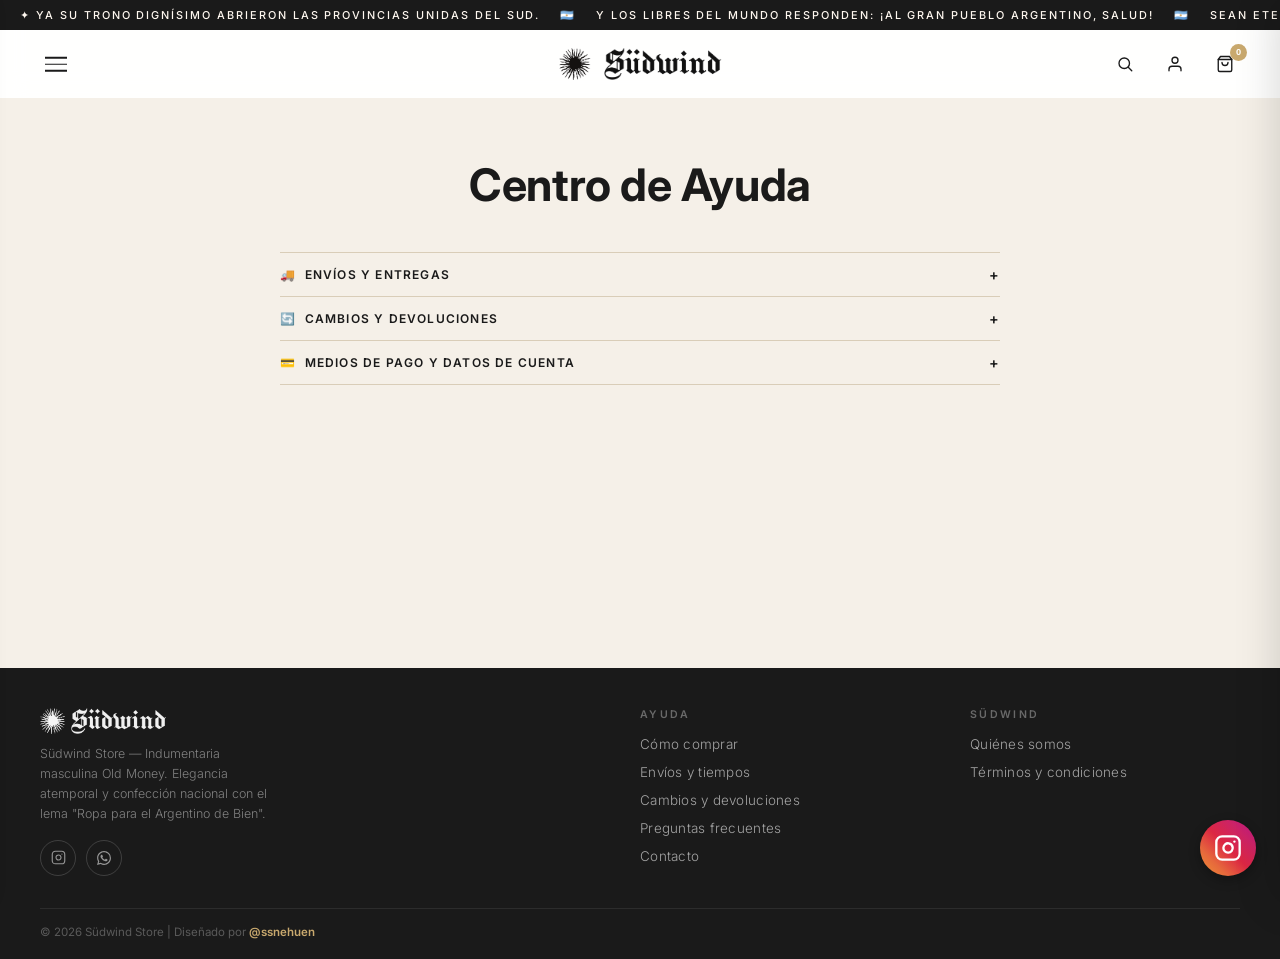
==== commit d7ade981: "Add files via upload" ====
--- a/ayuda.html
+++ b/ayuda.html
@@ -4,7 +4,7 @@
 <meta charset="UTF-8">
 <meta name="viewport" content="width=device-width, initial-scale=1.0">
 <title>Ayuda — SÜDWIND STORE</title>
-<link href="https://fonts.googleapis.com/css2?family=Cormorant+Garamond:ital,wght@0,400;0,600;0,700;1,400;1,600&family=Montserrat:wght@300;400;500;600;700&family=UnifrakturMaguntia&display=swap" rel="stylesheet">
+<link href="https://fonts.googleapis.com/css2?family=Inter:opsz,wght@14..32,300;14..32,400;14..32,500;14..32,600;14..32,700;14..32,800&display=swap" rel="stylesheet">
 <link rel="icon" type="image/webp" href="img/Logos/ss_transparent.png">
 <link rel="stylesheet" href="css/style.css?v=11">
 <style>
@@ -21,7 +21,11 @@
 <!-- -- HEADER -- -->
 <header id="header">
   <div class="header-top">
-    ✦ Elegancia Old Money &nbsp;&nbsp; 📍 Envíos a todo el país &nbsp;&nbsp; ✦
+    <div class="header-top-track">
+      <div class="header-top-item">
+        ✦ Ya su trono dignísimo abrieron las Provincias Unidas del Sud. &nbsp;&nbsp; 🇦🇷 &nbsp;&nbsp; Y los libres del mundo responden: ¡Al gran pueblo argentino, salud! &nbsp;&nbsp; 🇦🇷 &nbsp;&nbsp; Sean eternos los laureles que supimos conseguir. &nbsp;&nbsp; 🇦🇷 &nbsp;&nbsp; Coronados de gloria vivamos, o juremos con gloria morir. &nbsp;&nbsp; ✦ &nbsp;&nbsp; Ya su trono dignísimo abrieron las Provincias Unidas del Sud. &nbsp;&nbsp; 🇦🇷 &nbsp;&nbsp; Y los libres del mundo responden: ¡Al gran pueblo argentino, salud! &nbsp;&nbsp; 🇦🇷 &nbsp;&nbsp; Sean eternos los laureles que supimos conseguir. &nbsp;&nbsp; 🇦🇷 &nbsp;&nbsp; Coronados de gloria vivamos, o juremos con gloria morir. &nbsp;&nbsp; ✦
+      </div>
+    </div>
   </div>
   <div class="header-main">
     <a href="index.html" class="logo-wrap">
@@ -54,7 +58,7 @@
         <img src="img/Logos/sudwind.png" alt="SÜDWIND" class="logo-img" style="height: 26px; object-fit: contain; display: block;">
       </a>
     </div>
-    <a href="cuenta.html" style="color: var(--rosa-acento); font-weight: 600;">👤 Mi Cuenta / Favoritos</a>
+    <a href="cuenta.html" style="color: var(--rosa-acento); font-weight: 600;">Mi Cuenta / Favs</a>
     <a href="catalogo.html">Ver todo</a>
     <a href="catalogo.html?cat=Remeras">Remeras</a>
     <a href="catalogo.html?cat=Camisas">Camisas</a>
@@ -122,7 +126,7 @@
       </a>
       <p style="margin-top: 10px;">Südwind Store — Indumentaria masculina Old Money. Elegancia atemporal y confección nacional con el lema "Ropa para el Argentino de Bien".</p>
       <div class="social-row">
-        <a href="https://instagram.com/[TuInstagram]" target="_blank" class="soc-btn" aria-label="Instagram">
+        <a href="https://www.instagram.com/sudwind.ar/" target="_blank" class="soc-btn" aria-label="Instagram">
           <svg width="15" height="15" viewBox="0 0 24 24" fill="none" stroke="currentColor" stroke-width="1.8" stroke-linecap="round" stroke-linejoin="round"><rect x="2" y="2" width="20" height="20" rx="5"/><path d="M16 11.37A4 4 0 1 1 12.63 8 4 4 0 0 1 16 11.37z"/><line x1="17.5" y1="6.5" x2="17.51" y2="6.5"/></svg>
         </a>
         <a href="https://wa.me/[TuWhatsApp]" target="_blank" class="soc-btn" aria-label="WhatsApp">
@@ -150,7 +154,7 @@
 
   </div>
   <div class="footer-bottom">
-    <p>© 2026 Südwind Store — Indumentaria masculina Old Money </p>
+    <p>© 2026 Südwind Store | Diseñado por <a href="https://www.instagram.com/ssnehuen/" target="_blank" style="color: var(--rosa-acento); text-decoration: none; font-weight: 600;">@ssnehuen</a></p>
 
   </div>
 </footer>
--- a/css/style.css
+++ b/css/style.css
@@ -1,4 +1,4 @@
-@import url('https://fonts.googleapis.com/css2?family=Cormorant+Garamond:ital,wght@0,400;0,600;0,700;1,400;1,600&family=Montserrat:wght@300;400;500;600;700&family=UnifrakturMaguntia&display=swap');
+@import url('https://fonts.googleapis.com/css2?family=Inter:opsz,wght@14..32,300;14..32,400;14..32,500;14..32,600;14..32,700;14..32,800&display=swap');
 
 *,*::before,*::after{box-sizing:border-box;margin:0;padding:0}
 
@@ -16,8 +16,8 @@
   --gris-claro: #FFF8F0;
   --gris-medio: #D9CDB8;
   --gris-texto: #2D2D2D;
-  --font-display: 'Cormorant Garamond', serif;
-  --font-body: 'Montserrat', sans-serif;
+  --font-display: 'Inter', sans-serif;
+  --font-body: 'Inter', sans-serif;
   --radius: 4px;
   --radius-lg: 12px;
   --transition: 0.35s cubic-bezier(0.4,0,0.2,1);
@@ -46,14 +46,21 @@
 .header-top{
   background:var(--negro);
   color:var(--crema);
-  text-align:center;
   font-size:0.68rem;
   font-weight:500;
   letter-spacing:0.18em;
   text-transform:uppercase;
+  overflow:hidden;
+}
+.header-top-track{
+  display:flex;white-space:nowrap;
+  animation:marquee 30s linear infinite;
+}
+.header-top-track:hover{animation-play-state:paused}
+.header-top-item{
+  display:inline-flex;align-items:center;gap:14px;
   padding:8px 20px;
 }
-.header-top em{color:var(--rosa-acento);font-style:normal}
 
 .header-main{
   display:flex;align-items:center;justify-content:flex-end;
@@ -267,118 +274,288 @@
 .hero-arrow.prev { left: 20px; }
 .hero-arrow.next { right: 20px; }
 
-/* CAROUSEL DOTS */
-.hero-dots {
+/* ══ HERO STATIC ══ */
+.hero-static {
+  position: relative;
+  height: 100vh;
+  min-height: 600px;
+  background-color: var(--beige);
+  overflow: hidden;
+  display: flex;
+  align-items: center;
+  justify-content: center;
+}
+
+.hero-static-bg-image {
   position: absolute;
-  bottom: 40px;
+  top: 50%;
   left: 50%;
-  transform: translateX(-50%);
+  transform: translate(-50%, -50%);
+  height: 85vh;
+  max-height: 900px;
+  width: auto;
+  object-fit: contain;
+  z-index: 1; /* Al fondo */
+  animation: fadeIn 1.5s ease-out;
+}
+
+.hero-static-logo {
+  position: absolute;
+  width: 92%; /* Massive across screen */
+  max-width: 1800px;
+  top: 50%;
+  left: 50%;
+  transform: translate(-50%, -50%);
+  z-index: 2; /* Por delante de la imagen */
+  opacity: 1;
+  pointer-events: none;
+  animation: scaleIn 1.2s ease-out;
+}
+
+.hero-static-tl {
+  position: absolute;
+  top: 15%;
+  left: 6%;
+  font-size: 0.65rem;
+  font-weight: 600;
+  letter-spacing: 0.25em;
+  color: var(--negro);
+  text-transform: uppercase;
+  z-index: 3;
+  line-height: 1.8;
+  animation: fadeIn 1.5s ease;
+}
+
+.hero-static-bl {
+  position: absolute;
+  bottom: 12%;
+  left: 6%;
   display: flex;
-  gap: 12px;
-  z-index: 10;
-}
-.hero-dots button {
-  width: 10px; height: 10px;
-  border-radius: 50%;
-  border: none;
-  background: rgba(255,255,255,0.4);
-  cursor: pointer;
-  transition: background 0.3s, transform 0.3s;
-}
-.hero-dots button.active {
-  background: var(--blanco);
-  transform: scale(1.3);
-}
-
-.hero-content {
-  max-width: 600px;
+  align-items: center;
+  gap: 20px;
+  z-index: 3;
+  animation: fadeIn 1.5s ease;
+}
+
+.btn-hero-solid {
+  background: var(--negro);
+  color: var(--blanco);
+  padding: 16px 36px;
+  font-size: 0.65rem;
+  font-weight: 700;
+  letter-spacing: 0.15em;
+  text-transform: uppercase;
+  text-decoration: none;
+  transition: background var(--transition), transform var(--transition);
+}
+.btn-hero-solid:hover {
+  background: var(--rosa-acento);
+  transform: translateY(-2px);
+}
+
+.btn-hero-link {
+  color: var(--negro);
+  font-size: 0.65rem;
+  font-weight: 700;
+  letter-spacing: 0.15em;
+  text-transform: uppercase;
+  text-decoration: none;
   position: relative;
-  z-index: 2;
-  opacity: 0;
-  transform: translateY(20px);
-  transition: opacity 0.6s ease, transform 0.6s ease;
-  transition-delay: 0.3s;
-}
-.carousel-slide.active .hero-content {
-  opacity: 1;
-  transform: translateY(0);
-}
-
-.hero-eyebrow{
-  display:inline-flex;align-items:center;gap:8px;
-  color:var(--rosa-pastel);
-  font-size:0.68rem;font-weight:600;
-  letter-spacing:0.22em;text-transform:uppercase;
-  margin-bottom:28px;
-}
-.hero-eyebrow::before,.hero-eyebrow::after{
-  content:'';display:block;width:24px;height:1px;
-  background:var(--rosa-pastel);opacity:0.7;
-}
-
-.hero h1{
-  font-family:var(--font-display);
-  font-size:clamp(3.5rem,8vw,7rem);
-  font-weight:700;color:var(--blanco);
-  line-height:0.95;letter-spacing:-0.01em;
-  margin-bottom:22px;
-}
-.hero h1 em{
-  font-style:italic;
-  color:var(--rosa-pastel);
-  display:block;
-}
-.hero-sub{
-  color:rgba(255,255,255,0.75);
-  font-size:clamp(0.9rem,1.8vw,1.1rem);
-  font-weight:300;letter-spacing:0.04em;
-  line-height:1.7;margin-bottom:44px;
-  max-width:380px;
-}
-.hero-actions{display:flex;gap:14px;flex-wrap:wrap}
-
-.btn-hero-main{
-  display:inline-flex;align-items:center;gap:10px;
-  background:var(--blanco);color:var(--negro);
-  font-family:var(--font-body);font-size:0.72rem;
-  font-weight:700;letter-spacing:0.14em;text-transform:uppercase;
-  padding:15px 36px;border-radius:999px;border:none;
-  cursor:pointer;text-decoration:none;
-  transition:all var(--transition);
-}
-.btn-hero-main:hover{
-  background:var(--rosa-acento);color:var(--blanco);
-  transform:translateY(-2px);
-  box-shadow:0 8px 30px rgba(212,132,158,0.45);
-}
-.btn-hero-ghost{
-  display:inline-flex;align-items:center;gap:10px;
-  background:transparent;color:var(--blanco);
-  font-family:var(--font-body);font-size:0.72rem;
-  font-weight:600;letter-spacing:0.14em;text-transform:uppercase;
-  padding:14px 34px;border-radius:999px;
-  border:1.5px solid rgba(255,255,255,0.45);
-  cursor:pointer;text-decoration:none;
-  transition:all var(--transition);
-}
-.btn-hero-ghost:hover{
-  border-color:var(--rosa-pastel);color:var(--rosa-pastel);
-  transform:translateY(-2px);
-}
-
-.hero-scroll{
-  position:absolute;bottom:36px;right:56px;
-  display:flex;flex-direction:column;align-items:center;gap:8px;
-  color:rgba(255,255,255,0.45);
-  font-size:0.58rem;font-weight:600;letter-spacing:0.18em;
-  text-transform:uppercase;z-index:2;
-}
-.scroll-bar{
-  width:1px;height:56px;
-  background:linear-gradient(to bottom,transparent,rgba(255,255,255,0.40));
-  animation:scrollBar 2.2s infinite;
-}
-@keyframes scrollBar{0%,100%{opacity:0.4;transform:scaleY(0.8)}50%{opacity:1;transform:scaleY(1)}}
+  padding-bottom: 8px;
+  border-bottom: 1px solid rgba(26, 26, 26, 0.4);
+  display: inline-block;
+  min-width: 180px; /* Longer line under text */
+  transition: border-color var(--transition);
+}
+.btn-hero-link:hover {
+  border-color: var(--rosa-acento);
+}
+
+.hero-static-br {
+  position: absolute;
+  bottom: 12%;
+  right: 6%;
+  text-align: right;
+  font-size: 0.65rem;
+  font-weight: 600;
+  letter-spacing: 0.25em;
+  color: var(--negro);
+  text-transform: uppercase;
+  z-index: 3;
+  line-height: 1.8;
+  animation: fadeIn 1.5s ease;
+}
+
+/* ══ CATEGORY BANNER ══ */
+.cat-banner {
+  background-color: #1a1a1a;
+  padding: 50px 0;
+  width: 100%;
+}
+.cat-banner-inner {
+  max-width: 1200px;
+  margin: 0 auto;
+  display: grid;
+  grid-template-columns: repeat(3, 1fr);
+  gap: 40px;
+  padding: 0 40px;
+}
+.cat-banner-item {
+  display: flex;
+  align-items: center;
+  gap: 24px;
+}
+.cat-banner-img {
+  width: 110px;
+  height: 130px;
+  background: #f0f0f0;
+  flex-shrink: 0;
+  display: flex;
+  align-items: center;
+  justify-content: center;
+  overflow: hidden;
+}
+.cat-banner-img img {
+  width: 100%;
+  height: 100%;
+  object-fit: cover;
+}
+
+.cat-banner-text {
+  display: flex;
+  flex-direction: column;
+}
+.cat-banner-text h3 {
+  color: var(--blanco);
+  font-size: 0.95rem;
+  font-weight: 600;
+  letter-spacing: 0.1em;
+  margin-bottom: 6px;
+  font-family: var(--font-body);
+}
+.cat-banner-text p {
+  color: #999;
+  font-size: 0.8rem;
+  font-weight: 400;
+  margin-bottom: 18px;
+}
+.cat-banner-text a {
+  color: var(--blanco);
+  font-size: 0.65rem;
+  font-weight: 600;
+  letter-spacing: 0.15em;
+  text-decoration: none;
+  text-transform: uppercase;
+  border-bottom: 1px solid rgba(255,255,255,0.3);
+  padding-bottom: 4px;
+  transition: color var(--transition), border-color var(--transition);
+  display: inline-block;
+  align-self: flex-start;
+}
+.cat-banner-text a:hover {
+  border-color: var(--rosa-acento);
+  color: var(--rosa-acento);
+}
+
+@media (max-width: 900px) {
+  .cat-banner-inner {
+    grid-template-columns: 1fr;
+    gap: 40px;
+  }
+}
+
+/* ══ NEW VIBES SECTION ══ */
+.new-vibes-sec {
+  display: flex;
+  min-height: 600px;
+}
+.new-vibes-left {
+  flex: 1;
+  background-color: var(--beige);
+  display: flex;
+  align-items: center;
+  justify-content: center;
+  padding: 60px 40px;
+}
+.new-vibes-content {
+  max-width: 380px;
+  width: 100%;
+}
+.nv-eyebrow {
+  font-size: 0.65rem;
+  font-weight: 600;
+  letter-spacing: 0.18em;
+  color: var(--negro);
+  text-transform: uppercase;
+  margin-bottom: 24px;
+}
+.nv-title {
+  font-family: var(--font-body);
+  font-size: clamp(3rem, 5.5vw, 5rem);
+  font-weight: 800;
+  line-height: 1.05;
+  color: var(--negro);
+  margin-bottom: 20px;
+  letter-spacing: -0.02em;
+}
+.nv-desc {
+  font-size: 1.05rem;
+  font-weight: 400;
+  color: var(--gris-texto);
+  line-height: 1.5;
+  margin-bottom: 40px;
+}
+.btn-nv {
+  display: inline-block;
+  background: var(--negro);
+  color: var(--blanco);
+  font-size: 0.65rem;
+  font-weight: 700;
+  letter-spacing: 0.15em;
+  text-transform: uppercase;
+  text-decoration: none;
+  padding: 16px 36px;
+  transition: background var(--transition), transform var(--transition);
+}
+.btn-nv:hover {
+  background: var(--rosa-acento);
+  transform: translateY(-2px);
+}
+.new-vibes-right {
+  flex: 1;
+  background-color: var(--blanco);
+  display: flex;
+  align-items: center;
+  justify-content: center;
+  padding: 60px 40px;
+}
+.new-vibes-right img {
+  max-width: 100%;
+  max-height: 70vh;
+  object-fit: contain;
+}
+
+@media (max-width: 900px) {
+  .new-vibes-sec {
+    flex-direction: column;
+  }
+  .new-vibes-left {
+    padding: 60px 20px;
+  }
+}
+
+@keyframes fadeUp {
+  from { opacity: 0; transform: translateY(30px); }
+  to { opacity: 1; transform: translateY(0); }
+}
+@keyframes scaleIn {
+  from { opacity: 0; transform: translate(-50%, -50%) scale(0.95); }
+  to { opacity: 0.95; transform: translate(-50%, -50%) scale(1); }
+}
+@keyframes fadeIn {
+  from { opacity: 0; }
+  to { opacity: 1; }
+}
 
 /* ── PROMO MARQUEE ── */
 .promo-bar{
@@ -1258,4 +1435,76 @@
 .fade-up.visible, .fade-in.visible {
   opacity: 1;
   transform: translateY(0);
-}+}
+
+/* ----------------------------------------
+   LOOKBOOK
+   ---------------------------------------- */
+.lookbook-wrap {
+  padding: 60px 5%;
+  background: var(--fondo-alt);
+}
+.lookbook-inner {
+  max-width: 1400px;
+  margin: 0 auto;
+}
+.lookbook-grid {
+  display: grid;
+  grid-template-columns: repeat(4, 1fr);
+  gap: 16px;
+  margin-top: 40px;
+}
+.lookbook-item {
+  position: relative;
+  border-radius: 12px;
+  overflow: hidden;
+  aspect-ratio: 4/5;
+  cursor: pointer;
+  background: var(--card-bg);
+}
+.lookbook-item img {
+  width: 100%;
+  height: 100%;
+  object-fit: cover;
+  transition: transform 0.6s cubic-bezier(0.16, 1, 0.3, 1);
+}
+.lookbook-item:hover img {
+  transform: scale(1.05);
+}
+.lookbook-overlay {
+  position: absolute;
+  inset: 0;
+  background: linear-gradient(to top, rgba(0,0,0,0.7) 0%, transparent 50%);
+  display: flex;
+  align-items: flex-end;
+  padding: 24px;
+  opacity: 0.9;
+  transition: opacity 0.3s ease;
+}
+.lookbook-item:hover .lookbook-overlay {
+  opacity: 1;
+}
+.lookbook-overlay span {
+  color: #fff;
+  font-family: var(--font-title);
+  font-size: 1.2rem;
+  font-weight: 500;
+  letter-spacing: 0.5px;
+  transform: translateY(10px);
+  transition: transform 0.4s ease;
+}
+.lookbook-item:hover .lookbook-overlay span {
+  transform: translateY(0);
+}
+
+@media (max-width: 992px) {
+  .lookbook-grid {
+    grid-template-columns: repeat(2, 1fr);
+  }
+}
+@media (max-width: 576px) {
+  .lookbook-grid {
+    grid-template-columns: 1fr;
+  }
+}
+
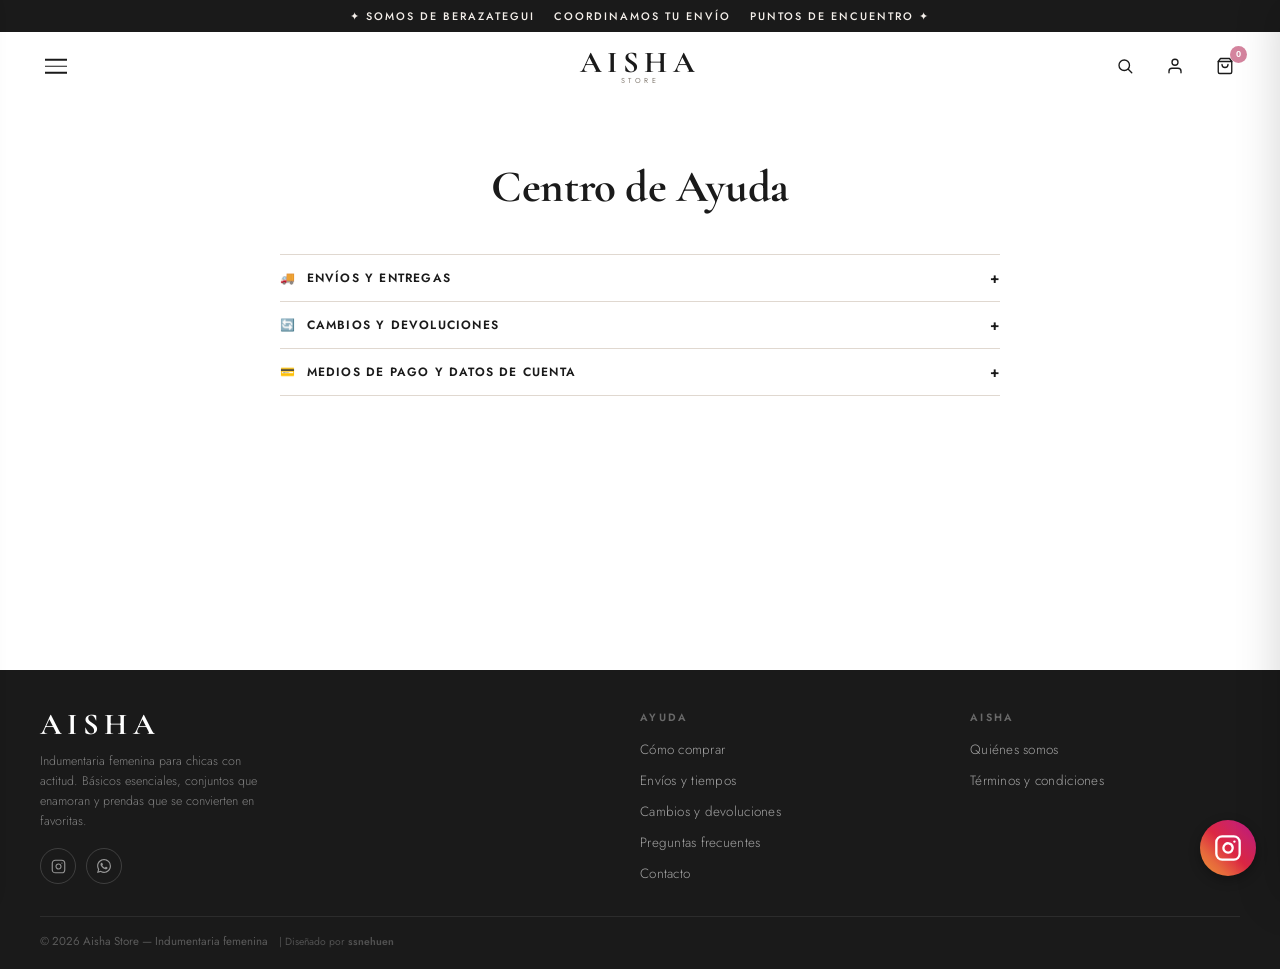
==== commit f78868a8: "Add files via upload" ====
--- a/ayuda.html
+++ b/ayuda.html
@@ -3,9 +3,9 @@
 <head>
 <meta charset="UTF-8">
 <meta name="viewport" content="width=device-width, initial-scale=1.0">
-<title>Ayuda — SÜDWIND STORE</title>
-<link href="https://fonts.googleapis.com/css2?family=Inter:opsz,wght@14..32,300;14..32,400;14..32,500;14..32,600;14..32,700;14..32,800&display=swap" rel="stylesheet">
-<link rel="icon" type="image/webp" href="img/Logos/ss_transparent.png">
+<title>Ayuda — AISHA STORE</title>
+<link href="https://fonts.googleapis.com/css2?family=Cormorant+Garamond:ital,wght@0,400;0,600;0,700;1,400;1,600&family=Jost:wght@300;400;500;600;700&display=swap" rel="stylesheet">
+<link rel="icon" type="image/jpeg" href="img/Ejemplos/aisha.webp">
 <link rel="stylesheet" href="css/style.css?v=11">
 <style>
 .help-page { max-width: 800px; margin: 60px auto; padding: 0 40px; min-height: 50vh; }
@@ -21,17 +21,10 @@
 <!-- -- HEADER -- -->
 <header id="header">
   <div class="header-top">
-    <div class="header-top-track">
-      <div class="header-top-item">
-        ✦ Ya su trono dignísimo abrieron las Provincias Unidas del Sud. &nbsp;&nbsp; 🇦🇷 &nbsp;&nbsp; Y los libres del mundo responden: ¡Al gran pueblo argentino, salud! &nbsp;&nbsp; 🇦🇷 &nbsp;&nbsp; Sean eternos los laureles que supimos conseguir. &nbsp;&nbsp; 🇦🇷 &nbsp;&nbsp; Coronados de gloria vivamos, o juremos con gloria morir. &nbsp;&nbsp; ✦ &nbsp;&nbsp; Ya su trono dignísimo abrieron las Provincias Unidas del Sud. &nbsp;&nbsp; 🇦🇷 &nbsp;&nbsp; Y los libres del mundo responden: ¡Al gran pueblo argentino, salud! &nbsp;&nbsp; 🇦🇷 &nbsp;&nbsp; Sean eternos los laureles que supimos conseguir. &nbsp;&nbsp; 🇦🇷 &nbsp;&nbsp; Coronados de gloria vivamos, o juremos con gloria morir. &nbsp;&nbsp; ✦
-      </div>
-    </div>
+    ✦ Somos de Berazategui &nbsp;&nbsp; Coordinamos tu envío &nbsp;&nbsp; Puntos de encuentro ✦
   </div>
   <div class="header-main">
-    <a href="index.html" class="logo-wrap">
-      <img src="img/Logos/ss_transparent.png" alt="Logo" class="sol-andino" style="height: 32px; object-fit: contain; margin-right: 6px; display: block;">
-      <img src="img/Logos/sudwind.png" alt="SÜDWIND" class="logo-img" style="height: 32px; object-fit: contain; display: block;">
-    </a>
+    <a href="index.html" class="logo">AISHA</a>
     
     <div class="header-icons">
       <a href="catalogo.html?search=focus" class="icon-btn" aria-label="Buscar" style="text-decoration:none;">
@@ -53,15 +46,20 @@
   </div>
   <nav class="mob-nav" id="mob-nav">
     <div class="mob-nav-logo">
-      <a href="index.html" class="logo-wrap" style="justify-content: flex-start; gap: 6px; padding: 10px 0; align-items: center;">
-        <img src="img/Logos/ss_transparent.png" alt="Logo" class="sol-andino" style="height: 26px; object-fit: contain; display: block;">
-        <img src="img/Logos/sudwind.png" alt="SÜDWIND" class="logo-img" style="height: 26px; object-fit: contain; display: block;">
-      </a>
+      <span class="logo" style="color:var(--negro);font-size:1.6rem;letter-spacing:0.18em;">AISHA</span>
     </div>
-    <a href="cuenta.html" style="color: var(--rosa-acento); font-weight: 600;">Mi Cuenta / Favs</a>
+    <a href="cuenta.html" style="color: var(--rosa-acento); font-weight: 600;">👤 Mi Cuenta / Favoritos</a>
     <a href="catalogo.html">Ver todo</a>
-    <a href="catalogo.html?cat=Remeras">Remeras</a>
-    <a href="catalogo.html?cat=Camisas">Camisas</a>
+    <a href="catalogo.html?cat=Remeras/Camisetas">Remeras/Camisetas</a>
+    <a href="catalogo.html?cat=Tops">Tops</a>
+    <a href="catalogo.html?cat=Bodys">Bodys</a>
+    <a href="catalogo.html?cat=Sueters">Sueters</a>
+    <a href="catalogo.html?cat=Vestidos">Vestidos</a>
+    <a href="catalogo.html?cat=Pantalones">Pantalones</a>
+    <a href="catalogo.html?cat=Shorts">Shorts</a>
+    <a href="catalogo.html?cat=Polleras">Polleras</a>
+    <a href="catalogo.html?cat=Conjuntos">Conjuntos</a>
+    <a href="catalogo.html?cat=Accesorios">Accesorios</a>
   </nav>
 </header>
 
@@ -78,7 +76,7 @@
         <p>
           • <strong>Envíos:</strong> Realizados exclusivamente por Moto o Uber (entregas en el día).<br>
           • <strong>Horarios:</strong> Lunes a sábados de 9:00 a 20:00 hs.<br>
-          • <strong>Puntos de encuentro:</strong> Coordinamos la entrega sin costo en estaciones de la línea Tren Roca (envíos a todo el país).<br>
+          • <strong>Puntos de encuentro:</strong> Coordinamos la entrega sin costo en estaciones de la línea Tren Roca (si sos de la zona de Berazategui, por favor consultanos).<br>
           • <strong>¿Querés probarte?</strong> ¡También tenés la opción de venir a probarte las prendas! Escribinos para coordinar una cita.
         </p>
       </div>
@@ -105,10 +103,10 @@
       <div class="accordion-body">
         <p>
           Aceptamos efectivo, Mercado Pago y transferencia bancaria. Si elegís abonar por transferencia, aquí tienes los datos:<br><br>
-          <strong>Alias:</strong> [Tu Alias]<br>
-          <strong>A nombre de:</strong> [Tus datos bancarios]<br>
-          <strong>CVU:</strong> [Tu CVU]<br>
-          <strong>CUIL:</strong> [Tu CUIL/CUIT]<br><br>
+          <strong>Alias:</strong> sanchezmaria.288<br>
+          <strong>A nombre de:</strong> Maria de los milagros Sanchez<br>
+          <strong>CVU:</strong> 0000003100009696633240<br>
+          <strong>CUIL:</strong> 27460991736<br><br>
           <em>* Recordá enviarnos el comprobante de transferencia por WhatsApp para confirmar y agendar tu pedido.</em>
         </p>
       </div>
@@ -120,16 +118,13 @@
 <footer>
   <div class="footer-grid">
     <div class="foot-brand">
-      <a href="#" class="logo-wrap" style="color:var(--blanco); justify-content: flex-start; gap: 6px; align-items: center;">
-        <img src="img/Logos/ss_transparent.png" alt="Logo" class="sol-andino" style="height: 26px; object-fit: contain; filter: brightness(0) invert(1); display: block;">
-        <img src="img/Logos/sudwind.png" alt="SÜDWIND" class="logo-img" style="height: 26px; object-fit: contain; filter: brightness(0) invert(1); display: block;">
-      </a>
-      <p style="margin-top: 10px;">Südwind Store — Indumentaria masculina Old Money. Elegancia atemporal y confección nacional con el lema "Ropa para el Argentino de Bien".</p>
+      <a href="#" class="logo">AISHA</a>
+      <p>Indumentaria femenina para chicas con actitud. Básicos esenciales, conjuntos que enamoran y prendas que se convierten en favoritas.</p>
       <div class="social-row">
-        <a href="https://www.instagram.com/sudwind.ar/" target="_blank" class="soc-btn" aria-label="Instagram">
+        <a href="https://instagram.com/aisha.ssttore" target="_blank" class="soc-btn" aria-label="Instagram">
           <svg width="15" height="15" viewBox="0 0 24 24" fill="none" stroke="currentColor" stroke-width="1.8" stroke-linecap="round" stroke-linejoin="round"><rect x="2" y="2" width="20" height="20" rx="5"/><path d="M16 11.37A4 4 0 1 1 12.63 8 4 4 0 0 1 16 11.37z"/><line x1="17.5" y1="6.5" x2="17.51" y2="6.5"/></svg>
         </a>
-        <a href="https://wa.me/[TuWhatsApp]" target="_blank" class="soc-btn" aria-label="WhatsApp">
+        <a href="https://wa.me/5491128931432" target="_blank" class="soc-btn" aria-label="WhatsApp">
           <svg width="14" height="14" viewBox="0 0 24 24" fill="currentColor"><path d="M17.472 14.382c-.297-.149-1.758-.867-2.03-.967-.273-.099-.471-.148-.67.15-.197.297-.767.966-.94 1.164-.173.199-.347.223-.644.075-.297-.15-1.255-.463-2.39-1.475-.883-.788-1.48-1.761-1.653-2.059-.173-.297-.018-.458.13-.606.134-.133.298-.347.446-.52.149-.174.198-.298.298-.497.099-.198.05-.371-.025-.52-.075-.149-.669-1.612-.916-2.207-.242-.579-.487-.5-.669-.51-.173-.008-.371-.01-.57-.01-.198 0-.52.074-.792.372-.272.297-1.04 1.016-1.04 2.479 0 1.462 1.065 2.875 1.213 3.074.149.198 2.096 3.2 5.077 4.487.709.306 1.262.489 1.694.625.712.227 1.36.195 1.871.118.571-.085 1.758-.719 2.006-1.413.248-.694.248-1.289.173-1.413-.074-.124-.272-.198-.57-.347m-5.421 7.403h-.004a9.87 9.87 0 0 1-5.031-1.378l-.361-.214-3.741.982.998-3.648-.235-.374a9.86 9.86 0 0 1-1.51-5.26c.001-5.45 4.436-9.884 9.888-9.884 2.64 0 5.122 1.03 6.988 2.898a9.825 9.825 0 0 1 2.893 6.994c-.003 5.45-4.437 9.884-9.885 9.884m8.413-18.297A11.815 11.815 0 0 0 12.05 0C5.495 0 .16 5.335.157 11.892c0 2.096.547 4.142 1.588 5.945L.057 24l6.305-1.654a11.882 11.882 0 0 0 5.683 1.448h.005c6.554 0 11.89-5.335 11.893-11.893a11.821 11.821 0 0 0-3.48-8.413Z"/></svg>
         </a>
       </div>
@@ -141,11 +136,11 @@
         <li><a href="ayuda.html#envios">Envíos y tiempos</a></li>
         <li><a href="ayuda.html#cambios">Cambios y devoluciones</a></li>
         <li><a href="ayuda.html">Preguntas frecuentes</a></li>
-        <li><a href="https://wa.me/[TuWhatsApp]" target="_blank">Contacto</a></li>
+        <li><a href="https://wa.me/5491128931432" target="_blank">Contacto</a></li>
       </ul>
     </div>
     <div class="foot-col">
-      <h4>Südwind</h4>
+      <h4>Aisha</h4>
       <ul>
         <li><a href="index.html">Quiénes somos</a></li>
         <li><a href="ayuda.html">Términos y condiciones</a></li>
@@ -154,7 +149,7 @@
 
   </div>
   <div class="footer-bottom">
-    <p>© 2026 Südwind Store | Diseñado por <a href="https://www.instagram.com/ssnehuen/" target="_blank" style="color: var(--rosa-acento); text-decoration: none; font-weight: 600;">@ssnehuen</a></p>
+    <p>© 2026 Aisha Store — Indumentaria femenina <span style="display:inline-block; margin-left: 8px; font-size: 0.9em; opacity: 0.85;">| Diseñado por <a href="https://www.instagram.com/ssnehuen/" target="_blank" style="color:inherit; text-decoration:none; font-weight:600;">ssnehuen</a></span></p>
 
   </div>
 </footer>
--- a/css/style.css
+++ b/css/style.css
@@ -1,23 +1,21 @@
-@import url('https://fonts.googleapis.com/css2?family=Inter:opsz,wght@14..32,300;14..32,400;14..32,500;14..32,600;14..32,700;14..32,800&display=swap');
-
 *,*::before,*::after{box-sizing:border-box;margin:0;padding:0}
 
 :root {
   --blanco: #FFFFFF;
   --negro: #1A1A1A;
-  --crema: #FFF8F0;
-  --crema-dark: #F5F0E8;
-  --beige: #F5F0E8;
-  --rosa-pastel: #FFF8F0;
-  --rosa-acento: #C9A96E;
-  --rosa-hover: #B5955B;
-  --bordo: #2D2D2D;
-  --marron: #000000;
-  --gris-claro: #FFF8F0;
-  --gris-medio: #D9CDB8;
-  --gris-texto: #2D2D2D;
-  --font-display: 'Inter', sans-serif;
-  --font-body: 'Inter', sans-serif;
+  --crema: #F5F0EB;
+  --crema-dark: #EDE5DC;
+  --beige: #E8DDD4;
+  --rosa-pastel: #F4D6DC;
+  --rosa-acento: #D4849E;
+  --rosa-hover: #C9708A;
+  --bordo: #6B2D3E;
+  --marron: #5C3D2E;
+  --gris-claro: #F9F7F5;
+  --gris-medio: #E0D8D0;
+  --gris-texto: #888078;
+  --font-display: 'Cormorant Garamond', serif;
+  --font-body: 'Jost', sans-serif;
   --radius: 4px;
   --radius-lg: 12px;
   --transition: 0.35s cubic-bezier(0.4,0,0.2,1);
@@ -26,7 +24,7 @@
 }
 
 html{scroll-behavior:smooth}
-body{font-family:var(--font-body);color:var(--negro);background:var(--beige);overflow-x:clip;cursor:default}
+body{font-family:var(--font-body);color:var(--negro);background:var(--blanco);overflow-x:clip;cursor:default}
 
 /* ── SCROLLBAR ── */
 ::-webkit-scrollbar{width:6px}
@@ -46,21 +44,14 @@
 .header-top{
   background:var(--negro);
   color:var(--crema);
+  text-align:center;
   font-size:0.68rem;
   font-weight:500;
   letter-spacing:0.18em;
   text-transform:uppercase;
-  overflow:hidden;
-}
-.header-top-track{
-  display:flex;white-space:nowrap;
-  animation:marquee 30s linear infinite;
-}
-.header-top-track:hover{animation-play-state:paused}
-.header-top-item{
-  display:inline-flex;align-items:center;gap:14px;
   padding:8px 20px;
 }
+.header-top em{color:var(--rosa-pastel);font-style:normal}
 
 .header-main{
   display:flex;align-items:center;justify-content:flex-end;
@@ -69,35 +60,21 @@
   position:relative;
 }
 
-.logo-wrap {
-  display: flex;
-  align-items: center;
-  justify-content: center;
-  text-decoration: none;
-  gap: 8px;
-}
-.header-main .logo-wrap {
-  position: absolute;
-  left: 50%;
-  transform: translateX(-50%);
-}
-
 .logo{
-  font-family: 'UnifrakturMaguntia', serif;
-  font-size: 2.1rem;
-  font-weight: 400;
-  letter-spacing: 0.05em;
-  color: var(--negro);
-  text-decoration: none;
-  line-height: 1;
-  text-transform: none;
-  position: relative;
-  display: inline-block;
+  font-family:var(--font-display);
+  font-size:1.9rem;font-weight:700;
+  letter-spacing:0.18em;
+  color:var(--negro);text-decoration:none;
+  line-height:1;text-transform:uppercase;
+  position:relative;
+}
+.header-main .logo {
+  position:absolute;left:50%;transform:translateX(-50%);
 }
 .logo::after{
   content:'STORE';
   display:block;font-size:0.45rem;
-  letter-spacing:0.5em;font-weight:500;
+  letter-spacing:0.5em;font-weight:400;
   color:var(--gris-texto);text-align:center;
   margin-top:-2px;font-family:var(--font-body);
 }
@@ -274,288 +251,118 @@
 .hero-arrow.prev { left: 20px; }
 .hero-arrow.next { right: 20px; }
 
-/* ══ HERO STATIC ══ */
-.hero-static {
+/* CAROUSEL DOTS */
+.hero-dots {
+  position: absolute;
+  bottom: 40px;
+  left: 50%;
+  transform: translateX(-50%);
+  display: flex;
+  gap: 12px;
+  z-index: 10;
+}
+.hero-dots button {
+  width: 10px; height: 10px;
+  border-radius: 50%;
+  border: none;
+  background: rgba(255,255,255,0.4);
+  cursor: pointer;
+  transition: background 0.3s, transform 0.3s;
+}
+.hero-dots button.active {
+  background: var(--blanco);
+  transform: scale(1.3);
+}
+
+.hero-content {
+  max-width: 600px;
   position: relative;
-  height: 100vh;
-  min-height: 600px;
-  background-color: var(--beige);
-  overflow: hidden;
-  display: flex;
-  align-items: center;
-  justify-content: center;
-}
-
-.hero-static-bg-image {
-  position: absolute;
-  top: 50%;
-  left: 50%;
-  transform: translate(-50%, -50%);
-  height: 85vh;
-  max-height: 900px;
-  width: auto;
-  object-fit: contain;
-  z-index: 1; /* Al fondo */
-  animation: fadeIn 1.5s ease-out;
-}
-
-.hero-static-logo {
-  position: absolute;
-  width: 92%; /* Massive across screen */
-  max-width: 1800px;
-  top: 50%;
-  left: 50%;
-  transform: translate(-50%, -50%);
-  z-index: 2; /* Por delante de la imagen */
+  z-index: 2;
+  opacity: 0;
+  transform: translateY(20px);
+  transition: opacity 0.6s ease, transform 0.6s ease;
+  transition-delay: 0.3s;
+}
+.carousel-slide.active .hero-content {
   opacity: 1;
-  pointer-events: none;
-  animation: scaleIn 1.2s ease-out;
-}
-
-.hero-static-tl {
-  position: absolute;
-  top: 15%;
-  left: 6%;
-  font-size: 0.65rem;
-  font-weight: 600;
-  letter-spacing: 0.25em;
-  color: var(--negro);
-  text-transform: uppercase;
-  z-index: 3;
-  line-height: 1.8;
-  animation: fadeIn 1.5s ease;
-}
-
-.hero-static-bl {
-  position: absolute;
-  bottom: 12%;
-  left: 6%;
-  display: flex;
-  align-items: center;
-  gap: 20px;
-  z-index: 3;
-  animation: fadeIn 1.5s ease;
-}
-
-.btn-hero-solid {
-  background: var(--negro);
-  color: var(--blanco);
-  padding: 16px 36px;
-  font-size: 0.65rem;
-  font-weight: 700;
-  letter-spacing: 0.15em;
-  text-transform: uppercase;
-  text-decoration: none;
-  transition: background var(--transition), transform var(--transition);
-}
-.btn-hero-solid:hover {
-  background: var(--rosa-acento);
-  transform: translateY(-2px);
-}
-
-.btn-hero-link {
-  color: var(--negro);
-  font-size: 0.65rem;
-  font-weight: 700;
-  letter-spacing: 0.15em;
-  text-transform: uppercase;
-  text-decoration: none;
-  position: relative;
-  padding-bottom: 8px;
-  border-bottom: 1px solid rgba(26, 26, 26, 0.4);
-  display: inline-block;
-  min-width: 180px; /* Longer line under text */
-  transition: border-color var(--transition);
-}
-.btn-hero-link:hover {
-  border-color: var(--rosa-acento);
-}
-
-.hero-static-br {
-  position: absolute;
-  bottom: 12%;
-  right: 6%;
-  text-align: right;
-  font-size: 0.65rem;
-  font-weight: 600;
-  letter-spacing: 0.25em;
-  color: var(--negro);
-  text-transform: uppercase;
-  z-index: 3;
-  line-height: 1.8;
-  animation: fadeIn 1.5s ease;
-}
-
-/* ══ CATEGORY BANNER ══ */
-.cat-banner {
-  background-color: #1a1a1a;
-  padding: 50px 0;
-  width: 100%;
-}
-.cat-banner-inner {
-  max-width: 1200px;
-  margin: 0 auto;
-  display: grid;
-  grid-template-columns: repeat(3, 1fr);
-  gap: 40px;
-  padding: 0 40px;
-}
-.cat-banner-item {
-  display: flex;
-  align-items: center;
-  gap: 24px;
-}
-.cat-banner-img {
-  width: 110px;
-  height: 130px;
-  background: #f0f0f0;
-  flex-shrink: 0;
-  display: flex;
-  align-items: center;
-  justify-content: center;
-  overflow: hidden;
-}
-.cat-banner-img img {
-  width: 100%;
-  height: 100%;
-  object-fit: cover;
-}
-
-.cat-banner-text {
-  display: flex;
-  flex-direction: column;
-}
-.cat-banner-text h3 {
-  color: var(--blanco);
-  font-size: 0.95rem;
-  font-weight: 600;
-  letter-spacing: 0.1em;
-  margin-bottom: 6px;
-  font-family: var(--font-body);
-}
-.cat-banner-text p {
-  color: #999;
-  font-size: 0.8rem;
-  font-weight: 400;
-  margin-bottom: 18px;
-}
-.cat-banner-text a {
-  color: var(--blanco);
-  font-size: 0.65rem;
-  font-weight: 600;
-  letter-spacing: 0.15em;
-  text-decoration: none;
-  text-transform: uppercase;
-  border-bottom: 1px solid rgba(255,255,255,0.3);
-  padding-bottom: 4px;
-  transition: color var(--transition), border-color var(--transition);
-  display: inline-block;
-  align-self: flex-start;
-}
-.cat-banner-text a:hover {
-  border-color: var(--rosa-acento);
-  color: var(--rosa-acento);
-}
-
-@media (max-width: 900px) {
-  .cat-banner-inner {
-    grid-template-columns: 1fr;
-    gap: 40px;
-  }
-}
-
-/* ══ NEW VIBES SECTION ══ */
-.new-vibes-sec {
-  display: flex;
-  min-height: 600px;
-}
-.new-vibes-left {
-  flex: 1;
-  background-color: var(--beige);
-  display: flex;
-  align-items: center;
-  justify-content: center;
-  padding: 60px 40px;
-}
-.new-vibes-content {
-  max-width: 380px;
-  width: 100%;
-}
-.nv-eyebrow {
-  font-size: 0.65rem;
-  font-weight: 600;
-  letter-spacing: 0.18em;
-  color: var(--negro);
-  text-transform: uppercase;
-  margin-bottom: 24px;
-}
-.nv-title {
-  font-family: var(--font-body);
-  font-size: clamp(3rem, 5.5vw, 5rem);
-  font-weight: 800;
-  line-height: 1.05;
-  color: var(--negro);
-  margin-bottom: 20px;
-  letter-spacing: -0.02em;
-}
-.nv-desc {
-  font-size: 1.05rem;
-  font-weight: 400;
-  color: var(--gris-texto);
-  line-height: 1.5;
-  margin-bottom: 40px;
-}
-.btn-nv {
-  display: inline-block;
-  background: var(--negro);
-  color: var(--blanco);
-  font-size: 0.65rem;
-  font-weight: 700;
-  letter-spacing: 0.15em;
-  text-transform: uppercase;
-  text-decoration: none;
-  padding: 16px 36px;
-  transition: background var(--transition), transform var(--transition);
-}
-.btn-nv:hover {
-  background: var(--rosa-acento);
-  transform: translateY(-2px);
-}
-.new-vibes-right {
-  flex: 1;
-  background-color: var(--blanco);
-  display: flex;
-  align-items: center;
-  justify-content: center;
-  padding: 60px 40px;
-}
-.new-vibes-right img {
-  max-width: 100%;
-  max-height: 70vh;
-  object-fit: contain;
-}
-
-@media (max-width: 900px) {
-  .new-vibes-sec {
-    flex-direction: column;
-  }
-  .new-vibes-left {
-    padding: 60px 20px;
-  }
-}
-
-@keyframes fadeUp {
-  from { opacity: 0; transform: translateY(30px); }
-  to { opacity: 1; transform: translateY(0); }
-}
-@keyframes scaleIn {
-  from { opacity: 0; transform: translate(-50%, -50%) scale(0.95); }
-  to { opacity: 0.95; transform: translate(-50%, -50%) scale(1); }
-}
-@keyframes fadeIn {
-  from { opacity: 0; }
-  to { opacity: 1; }
-}
+  transform: translateY(0);
+}
+
+.hero-eyebrow{
+  display:inline-flex;align-items:center;gap:8px;
+  color:var(--rosa-pastel);
+  font-size:0.68rem;font-weight:600;
+  letter-spacing:0.22em;text-transform:uppercase;
+  margin-bottom:28px;
+}
+.hero-eyebrow::before,.hero-eyebrow::after{
+  content:'';display:block;width:24px;height:1px;
+  background:var(--rosa-pastel);opacity:0.7;
+}
+
+.hero h1{
+  font-family:var(--font-display);
+  font-size:clamp(3.5rem,8vw,7rem);
+  font-weight:700;color:var(--blanco);
+  line-height:0.95;letter-spacing:-0.01em;
+  margin-bottom:22px;
+}
+.hero h1 em{
+  font-style:italic;
+  color:var(--rosa-pastel);
+  display:block;
+}
+.hero-sub{
+  color:rgba(255,255,255,0.75);
+  font-size:clamp(0.9rem,1.8vw,1.1rem);
+  font-weight:300;letter-spacing:0.04em;
+  line-height:1.7;margin-bottom:44px;
+  max-width:380px;
+}
+.hero-actions{display:flex;gap:14px;flex-wrap:wrap}
+
+.btn-hero-main{
+  display:inline-flex;align-items:center;gap:10px;
+  background:var(--blanco);color:var(--negro);
+  font-family:var(--font-body);font-size:0.72rem;
+  font-weight:700;letter-spacing:0.14em;text-transform:uppercase;
+  padding:15px 36px;border-radius:999px;border:none;
+  cursor:pointer;text-decoration:none;
+  transition:all var(--transition);
+}
+.btn-hero-main:hover{
+  background:var(--rosa-acento);color:var(--blanco);
+  transform:translateY(-2px);
+  box-shadow:0 8px 30px rgba(212,132,158,0.45);
+}
+.btn-hero-ghost{
+  display:inline-flex;align-items:center;gap:10px;
+  background:transparent;color:var(--blanco);
+  font-family:var(--font-body);font-size:0.72rem;
+  font-weight:600;letter-spacing:0.14em;text-transform:uppercase;
+  padding:14px 34px;border-radius:999px;
+  border:1.5px solid rgba(255,255,255,0.45);
+  cursor:pointer;text-decoration:none;
+  transition:all var(--transition);
+}
+.btn-hero-ghost:hover{
+  border-color:var(--rosa-pastel);color:var(--rosa-pastel);
+  transform:translateY(-2px);
+}
+
+.hero-scroll{
+  position:absolute;bottom:36px;right:56px;
+  display:flex;flex-direction:column;align-items:center;gap:8px;
+  color:rgba(255,255,255,0.45);
+  font-size:0.58rem;font-weight:600;letter-spacing:0.18em;
+  text-transform:uppercase;z-index:2;
+}
+.scroll-bar{
+  width:1px;height:56px;
+  background:linear-gradient(to bottom,transparent,rgba(255,255,255,0.40));
+  animation:scrollBar 2.2s infinite;
+}
+@keyframes scrollBar{0%,100%{opacity:0.4;transform:scaleY(0.8)}50%{opacity:1;transform:scaleY(1)}}
 
 /* ── PROMO MARQUEE ── */
 .promo-bar{
@@ -1435,76 +1242,4 @@
 .fade-up.visible, .fade-in.visible {
   opacity: 1;
   transform: translateY(0);
-}
-
-/* ----------------------------------------
-   LOOKBOOK
-   ---------------------------------------- */
-.lookbook-wrap {
-  padding: 60px 5%;
-  background: var(--fondo-alt);
-}
-.lookbook-inner {
-  max-width: 1400px;
-  margin: 0 auto;
-}
-.lookbook-grid {
-  display: grid;
-  grid-template-columns: repeat(4, 1fr);
-  gap: 16px;
-  margin-top: 40px;
-}
-.lookbook-item {
-  position: relative;
-  border-radius: 12px;
-  overflow: hidden;
-  aspect-ratio: 4/5;
-  cursor: pointer;
-  background: var(--card-bg);
-}
-.lookbook-item img {
-  width: 100%;
-  height: 100%;
-  object-fit: cover;
-  transition: transform 0.6s cubic-bezier(0.16, 1, 0.3, 1);
-}
-.lookbook-item:hover img {
-  transform: scale(1.05);
-}
-.lookbook-overlay {
-  position: absolute;
-  inset: 0;
-  background: linear-gradient(to top, rgba(0,0,0,0.7) 0%, transparent 50%);
-  display: flex;
-  align-items: flex-end;
-  padding: 24px;
-  opacity: 0.9;
-  transition: opacity 0.3s ease;
-}
-.lookbook-item:hover .lookbook-overlay {
-  opacity: 1;
-}
-.lookbook-overlay span {
-  color: #fff;
-  font-family: var(--font-title);
-  font-size: 1.2rem;
-  font-weight: 500;
-  letter-spacing: 0.5px;
-  transform: translateY(10px);
-  transition: transform 0.4s ease;
-}
-.lookbook-item:hover .lookbook-overlay span {
-  transform: translateY(0);
-}
-
-@media (max-width: 992px) {
-  .lookbook-grid {
-    grid-template-columns: repeat(2, 1fr);
-  }
-}
-@media (max-width: 576px) {
-  .lookbook-grid {
-    grid-template-columns: 1fr;
-  }
-}
-
+}
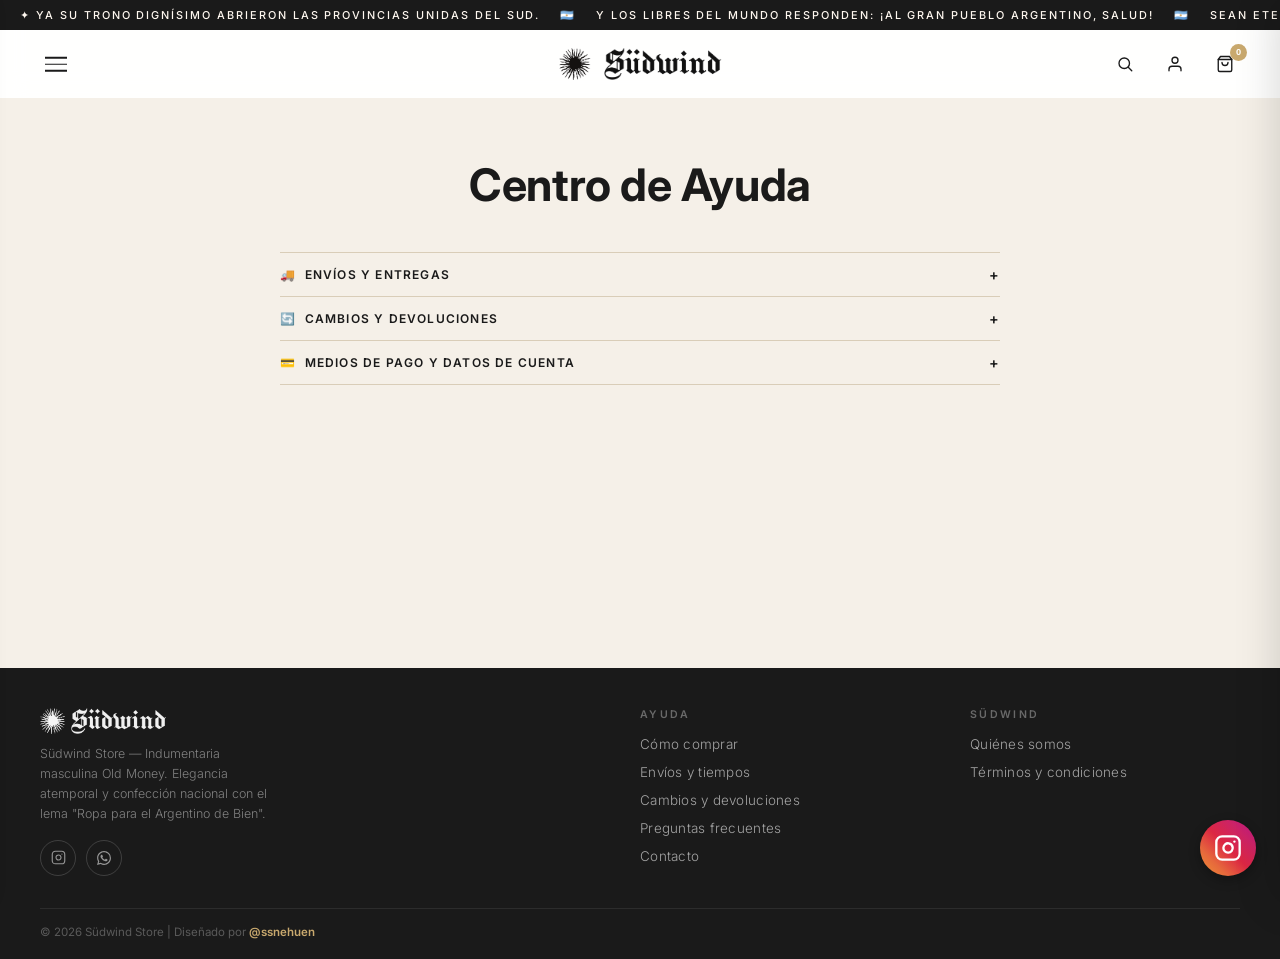
==== commit 966bd9c7: "Add files via upload" ====
--- a/ayuda.html
+++ b/ayuda.html
@@ -3,9 +3,9 @@
 <head>
 <meta charset="UTF-8">
 <meta name="viewport" content="width=device-width, initial-scale=1.0">
-<title>Ayuda — AISHA STORE</title>
-<link href="https://fonts.googleapis.com/css2?family=Cormorant+Garamond:ital,wght@0,400;0,600;0,700;1,400;1,600&family=Jost:wght@300;400;500;600;700&display=swap" rel="stylesheet">
-<link rel="icon" type="image/jpeg" href="img/Ejemplos/aisha.webp">
+<title>Ayuda — SÜDWIND STORE</title>
+<link href="https://fonts.googleapis.com/css2?family=Inter:opsz,wght@14..32,300;14..32,400;14..32,500;14..32,600;14..32,700;14..32,800&display=swap" rel="stylesheet">
+<link rel="icon" type="image/webp" href="img/Logos/ss_transparent.png">
 <link rel="stylesheet" href="css/style.css?v=11">
 <style>
 .help-page { max-width: 800px; margin: 60px auto; padding: 0 40px; min-height: 50vh; }
@@ -21,10 +21,17 @@
 <!-- -- HEADER -- -->
 <header id="header">
   <div class="header-top">
-    ✦ Somos de Berazategui &nbsp;&nbsp; Coordinamos tu envío &nbsp;&nbsp; Puntos de encuentro ✦
+    <div class="header-top-track">
+      <div class="header-top-item">
+        ✦ Ya su trono dignísimo abrieron las Provincias Unidas del Sud. &nbsp;&nbsp; 🇦🇷 &nbsp;&nbsp; Y los libres del mundo responden: ¡Al gran pueblo argentino, salud! &nbsp;&nbsp; 🇦🇷 &nbsp;&nbsp; Sean eternos los laureles que supimos conseguir. &nbsp;&nbsp; 🇦🇷 &nbsp;&nbsp; Coronados de gloria vivamos, o juremos con gloria morir. &nbsp;&nbsp; ✦ &nbsp;&nbsp; Ya su trono dignísimo abrieron las Provincias Unidas del Sud. &nbsp;&nbsp; 🇦🇷 &nbsp;&nbsp; Y los libres del mundo responden: ¡Al gran pueblo argentino, salud! &nbsp;&nbsp; 🇦🇷 &nbsp;&nbsp; Sean eternos los laureles que supimos conseguir. &nbsp;&nbsp; 🇦🇷 &nbsp;&nbsp; Coronados de gloria vivamos, o juremos con gloria morir. &nbsp;&nbsp; ✦
+      </div>
+    </div>
   </div>
   <div class="header-main">
-    <a href="index.html" class="logo">AISHA</a>
+    <a href="index.html" class="logo-wrap">
+      <img src="img/Logos/ss_transparent.png" alt="Logo" class="sol-andino" style="height: 32px; object-fit: contain; margin-right: 6px; display: block;">
+      <img src="img/Logos/sudwind.png" alt="SÜDWIND" class="logo-img" style="height: 32px; object-fit: contain; display: block;">
+    </a>
     
     <div class="header-icons">
       <a href="catalogo.html?search=focus" class="icon-btn" aria-label="Buscar" style="text-decoration:none;">
@@ -46,20 +53,15 @@
   </div>
   <nav class="mob-nav" id="mob-nav">
     <div class="mob-nav-logo">
-      <span class="logo" style="color:var(--negro);font-size:1.6rem;letter-spacing:0.18em;">AISHA</span>
+      <a href="index.html" class="logo-wrap" style="justify-content: flex-start; gap: 6px; padding: 10px 0; align-items: center;">
+        <img src="img/Logos/ss_transparent.png" alt="Logo" class="sol-andino" style="height: 26px; object-fit: contain; display: block;">
+        <img src="img/Logos/sudwind.png" alt="SÜDWIND" class="logo-img" style="height: 26px; object-fit: contain; display: block;">
+      </a>
     </div>
-    <a href="cuenta.html" style="color: var(--rosa-acento); font-weight: 600;">👤 Mi Cuenta / Favoritos</a>
+    <a href="cuenta.html" style="color: var(--rosa-acento); font-weight: 600;">Mi Cuenta / Favs</a>
     <a href="catalogo.html">Ver todo</a>
-    <a href="catalogo.html?cat=Remeras/Camisetas">Remeras/Camisetas</a>
-    <a href="catalogo.html?cat=Tops">Tops</a>
-    <a href="catalogo.html?cat=Bodys">Bodys</a>
-    <a href="catalogo.html?cat=Sueters">Sueters</a>
-    <a href="catalogo.html?cat=Vestidos">Vestidos</a>
-    <a href="catalogo.html?cat=Pantalones">Pantalones</a>
-    <a href="catalogo.html?cat=Shorts">Shorts</a>
-    <a href="catalogo.html?cat=Polleras">Polleras</a>
-    <a href="catalogo.html?cat=Conjuntos">Conjuntos</a>
-    <a href="catalogo.html?cat=Accesorios">Accesorios</a>
+    <a href="catalogo.html?cat=Remeras">Remeras</a>
+    <a href="catalogo.html?cat=Camisas">Camisas</a>
   </nav>
 </header>
 
@@ -76,7 +78,7 @@
         <p>
           • <strong>Envíos:</strong> Realizados exclusivamente por Moto o Uber (entregas en el día).<br>
           • <strong>Horarios:</strong> Lunes a sábados de 9:00 a 20:00 hs.<br>
-          • <strong>Puntos de encuentro:</strong> Coordinamos la entrega sin costo en estaciones de la línea Tren Roca (si sos de la zona de Berazategui, por favor consultanos).<br>
+          • <strong>Puntos de encuentro:</strong> Coordinamos la entrega sin costo en estaciones de la línea Tren Roca (envíos a todo el país).<br>
           • <strong>¿Querés probarte?</strong> ¡También tenés la opción de venir a probarte las prendas! Escribinos para coordinar una cita.
         </p>
       </div>
@@ -103,10 +105,10 @@
       <div class="accordion-body">
         <p>
           Aceptamos efectivo, Mercado Pago y transferencia bancaria. Si elegís abonar por transferencia, aquí tienes los datos:<br><br>
-          <strong>Alias:</strong> sanchezmaria.288<br>
-          <strong>A nombre de:</strong> Maria de los milagros Sanchez<br>
-          <strong>CVU:</strong> 0000003100009696633240<br>
-          <strong>CUIL:</strong> 27460991736<br><br>
+          <strong>Alias:</strong> [Tu Alias]<br>
+          <strong>A nombre de:</strong> [Tus datos bancarios]<br>
+          <strong>CVU:</strong> [Tu CVU]<br>
+          <strong>CUIL:</strong> [Tu CUIL/CUIT]<br><br>
           <em>* Recordá enviarnos el comprobante de transferencia por WhatsApp para confirmar y agendar tu pedido.</em>
         </p>
       </div>
@@ -118,13 +120,16 @@
 <footer>
   <div class="footer-grid">
     <div class="foot-brand">
-      <a href="#" class="logo">AISHA</a>
-      <p>Indumentaria femenina para chicas con actitud. Básicos esenciales, conjuntos que enamoran y prendas que se convierten en favoritas.</p>
+      <a href="#" class="logo-wrap" style="color:var(--blanco); justify-content: flex-start; gap: 6px; align-items: center;">
+        <img src="img/Logos/ss_transparent.png" alt="Logo" class="sol-andino" style="height: 26px; object-fit: contain; filter: brightness(0) invert(1); display: block;">
+        <img src="img/Logos/sudwind.png" alt="SÜDWIND" class="logo-img" style="height: 26px; object-fit: contain; filter: brightness(0) invert(1); display: block;">
+      </a>
+      <p style="margin-top: 10px;">Südwind Store — Indumentaria masculina Old Money. Elegancia atemporal y confección nacional con el lema "Ropa para el Argentino de Bien".</p>
       <div class="social-row">
-        <a href="https://instagram.com/aisha.ssttore" target="_blank" class="soc-btn" aria-label="Instagram">
+        <a href="https://www.instagram.com/sudwind.ar/" target="_blank" class="soc-btn" aria-label="Instagram">
           <svg width="15" height="15" viewBox="0 0 24 24" fill="none" stroke="currentColor" stroke-width="1.8" stroke-linecap="round" stroke-linejoin="round"><rect x="2" y="2" width="20" height="20" rx="5"/><path d="M16 11.37A4 4 0 1 1 12.63 8 4 4 0 0 1 16 11.37z"/><line x1="17.5" y1="6.5" x2="17.51" y2="6.5"/></svg>
         </a>
-        <a href="https://wa.me/5491128931432" target="_blank" class="soc-btn" aria-label="WhatsApp">
+        <a href="https://wa.me/[TuWhatsApp]" target="_blank" class="soc-btn" aria-label="WhatsApp">
           <svg width="14" height="14" viewBox="0 0 24 24" fill="currentColor"><path d="M17.472 14.382c-.297-.149-1.758-.867-2.03-.967-.273-.099-.471-.148-.67.15-.197.297-.767.966-.94 1.164-.173.199-.347.223-.644.075-.297-.15-1.255-.463-2.39-1.475-.883-.788-1.48-1.761-1.653-2.059-.173-.297-.018-.458.13-.606.134-.133.298-.347.446-.52.149-.174.198-.298.298-.497.099-.198.05-.371-.025-.52-.075-.149-.669-1.612-.916-2.207-.242-.579-.487-.5-.669-.51-.173-.008-.371-.01-.57-.01-.198 0-.52.074-.792.372-.272.297-1.04 1.016-1.04 2.479 0 1.462 1.065 2.875 1.213 3.074.149.198 2.096 3.2 5.077 4.487.709.306 1.262.489 1.694.625.712.227 1.36.195 1.871.118.571-.085 1.758-.719 2.006-1.413.248-.694.248-1.289.173-1.413-.074-.124-.272-.198-.57-.347m-5.421 7.403h-.004a9.87 9.87 0 0 1-5.031-1.378l-.361-.214-3.741.982.998-3.648-.235-.374a9.86 9.86 0 0 1-1.51-5.26c.001-5.45 4.436-9.884 9.888-9.884 2.64 0 5.122 1.03 6.988 2.898a9.825 9.825 0 0 1 2.893 6.994c-.003 5.45-4.437 9.884-9.885 9.884m8.413-18.297A11.815 11.815 0 0 0 12.05 0C5.495 0 .16 5.335.157 11.892c0 2.096.547 4.142 1.588 5.945L.057 24l6.305-1.654a11.882 11.882 0 0 0 5.683 1.448h.005c6.554 0 11.89-5.335 11.893-11.893a11.821 11.821 0 0 0-3.48-8.413Z"/></svg>
         </a>
       </div>
@@ -136,11 +141,11 @@
         <li><a href="ayuda.html#envios">Envíos y tiempos</a></li>
         <li><a href="ayuda.html#cambios">Cambios y devoluciones</a></li>
         <li><a href="ayuda.html">Preguntas frecuentes</a></li>
-        <li><a href="https://wa.me/5491128931432" target="_blank">Contacto</a></li>
+        <li><a href="https://wa.me/[TuWhatsApp]" target="_blank">Contacto</a></li>
       </ul>
     </div>
     <div class="foot-col">
-      <h4>Aisha</h4>
+      <h4>Südwind</h4>
       <ul>
         <li><a href="index.html">Quiénes somos</a></li>
         <li><a href="ayuda.html">Términos y condiciones</a></li>
@@ -149,7 +154,7 @@
 
   </div>
   <div class="footer-bottom">
-    <p>© 2026 Aisha Store — Indumentaria femenina <span style="display:inline-block; margin-left: 8px; font-size: 0.9em; opacity: 0.85;">| Diseñado por <a href="https://www.instagram.com/ssnehuen/" target="_blank" style="color:inherit; text-decoration:none; font-weight:600;">ssnehuen</a></span></p>
+    <p>© 2026 Südwind Store | Diseñado por <a href="https://www.instagram.com/ssnehuen/" target="_blank" style="color: var(--rosa-acento); text-decoration: none; font-weight: 600;">@ssnehuen</a></p>
 
   </div>
 </footer>
--- a/css/style.css
+++ b/css/style.css
@@ -1,21 +1,23 @@
+@import url('https://fonts.googleapis.com/css2?family=Inter:opsz,wght@14..32,300;14..32,400;14..32,500;14..32,600;14..32,700;14..32,800&display=swap');
+
 *,*::before,*::after{box-sizing:border-box;margin:0;padding:0}
 
 :root {
   --blanco: #FFFFFF;
   --negro: #1A1A1A;
-  --crema: #F5F0EB;
-  --crema-dark: #EDE5DC;
-  --beige: #E8DDD4;
-  --rosa-pastel: #F4D6DC;
-  --rosa-acento: #D4849E;
-  --rosa-hover: #C9708A;
-  --bordo: #6B2D3E;
-  --marron: #5C3D2E;
-  --gris-claro: #F9F7F5;
-  --gris-medio: #E0D8D0;
-  --gris-texto: #888078;
-  --font-display: 'Cormorant Garamond', serif;
-  --font-body: 'Jost', sans-serif;
+  --crema: #FFF8F0;
+  --crema-dark: #F5F0E8;
+  --beige: #F5F0E8;
+  --rosa-pastel: #FFF8F0;
+  --rosa-acento: #C9A96E;
+  --rosa-hover: #B5955B;
+  --bordo: #2D2D2D;
+  --marron: #000000;
+  --gris-claro: #FFF8F0;
+  --gris-medio: #D9CDB8;
+  --gris-texto: #2D2D2D;
+  --font-display: 'Inter', sans-serif;
+  --font-body: 'Inter', sans-serif;
   --radius: 4px;
   --radius-lg: 12px;
   --transition: 0.35s cubic-bezier(0.4,0,0.2,1);
@@ -24,7 +26,7 @@
 }
 
 html{scroll-behavior:smooth}
-body{font-family:var(--font-body);color:var(--negro);background:var(--blanco);overflow-x:clip;cursor:default}
+body{font-family:var(--font-body);color:var(--negro);background:var(--beige);overflow-x:clip;cursor:default}
 
 /* ── SCROLLBAR ── */
 ::-webkit-scrollbar{width:6px}
@@ -44,14 +46,21 @@
 .header-top{
   background:var(--negro);
   color:var(--crema);
-  text-align:center;
   font-size:0.68rem;
   font-weight:500;
   letter-spacing:0.18em;
   text-transform:uppercase;
+  overflow:hidden;
+}
+.header-top-track{
+  display:flex;white-space:nowrap;
+  animation:marquee 30s linear infinite;
+}
+.header-top-track:hover{animation-play-state:paused}
+.header-top-item{
+  display:inline-flex;align-items:center;gap:14px;
   padding:8px 20px;
 }
-.header-top em{color:var(--rosa-pastel);font-style:normal}
 
 .header-main{
   display:flex;align-items:center;justify-content:flex-end;
@@ -60,21 +69,35 @@
   position:relative;
 }
 
+.logo-wrap {
+  display: flex;
+  align-items: center;
+  justify-content: center;
+  text-decoration: none;
+  gap: 8px;
+}
+.header-main .logo-wrap {
+  position: absolute;
+  left: 50%;
+  transform: translateX(-50%);
+}
+
 .logo{
-  font-family:var(--font-display);
-  font-size:1.9rem;font-weight:700;
-  letter-spacing:0.18em;
-  color:var(--negro);text-decoration:none;
-  line-height:1;text-transform:uppercase;
-  position:relative;
-}
-.header-main .logo {
-  position:absolute;left:50%;transform:translateX(-50%);
+  font-family: 'UnifrakturMaguntia', serif;
+  font-size: 2.1rem;
+  font-weight: 400;
+  letter-spacing: 0.05em;
+  color: var(--negro);
+  text-decoration: none;
+  line-height: 1;
+  text-transform: none;
+  position: relative;
+  display: inline-block;
 }
 .logo::after{
   content:'STORE';
   display:block;font-size:0.45rem;
-  letter-spacing:0.5em;font-weight:400;
+  letter-spacing:0.5em;font-weight:500;
   color:var(--gris-texto);text-align:center;
   margin-top:-2px;font-family:var(--font-body);
 }
@@ -251,118 +274,288 @@
 .hero-arrow.prev { left: 20px; }
 .hero-arrow.next { right: 20px; }
 
-/* CAROUSEL DOTS */
-.hero-dots {
+/* ══ HERO STATIC ══ */
+.hero-static {
+  position: relative;
+  height: 100vh;
+  min-height: 600px;
+  background-color: var(--beige);
+  overflow: hidden;
+  display: flex;
+  align-items: center;
+  justify-content: center;
+}
+
+.hero-static-bg-image {
   position: absolute;
-  bottom: 40px;
+  top: 50%;
   left: 50%;
-  transform: translateX(-50%);
+  transform: translate(-50%, -50%);
+  height: 85vh;
+  max-height: 900px;
+  width: auto;
+  object-fit: contain;
+  z-index: 1; /* Al fondo */
+  animation: fadeIn 1.5s ease-out;
+}
+
+.hero-static-logo {
+  position: absolute;
+  width: 92%; /* Massive across screen */
+  max-width: 1800px;
+  top: 50%;
+  left: 50%;
+  transform: translate(-50%, -50%);
+  z-index: 2; /* Por delante de la imagen */
+  opacity: 1;
+  pointer-events: none;
+  animation: scaleIn 1.2s ease-out;
+}
+
+.hero-static-tl {
+  position: absolute;
+  top: 15%;
+  left: 6%;
+  font-size: 0.65rem;
+  font-weight: 600;
+  letter-spacing: 0.25em;
+  color: var(--negro);
+  text-transform: uppercase;
+  z-index: 3;
+  line-height: 1.8;
+  animation: fadeIn 1.5s ease;
+}
+
+.hero-static-bl {
+  position: absolute;
+  bottom: 12%;
+  left: 6%;
   display: flex;
-  gap: 12px;
-  z-index: 10;
-}
-.hero-dots button {
-  width: 10px; height: 10px;
-  border-radius: 50%;
-  border: none;
-  background: rgba(255,255,255,0.4);
-  cursor: pointer;
-  transition: background 0.3s, transform 0.3s;
-}
-.hero-dots button.active {
-  background: var(--blanco);
-  transform: scale(1.3);
-}
-
-.hero-content {
-  max-width: 600px;
+  align-items: center;
+  gap: 20px;
+  z-index: 3;
+  animation: fadeIn 1.5s ease;
+}
+
+.btn-hero-solid {
+  background: var(--negro);
+  color: var(--blanco);
+  padding: 16px 36px;
+  font-size: 0.65rem;
+  font-weight: 700;
+  letter-spacing: 0.15em;
+  text-transform: uppercase;
+  text-decoration: none;
+  transition: background var(--transition), transform var(--transition);
+}
+.btn-hero-solid:hover {
+  background: var(--rosa-acento);
+  transform: translateY(-2px);
+}
+
+.btn-hero-link {
+  color: var(--negro);
+  font-size: 0.65rem;
+  font-weight: 700;
+  letter-spacing: 0.15em;
+  text-transform: uppercase;
+  text-decoration: none;
   position: relative;
-  z-index: 2;
-  opacity: 0;
-  transform: translateY(20px);
-  transition: opacity 0.6s ease, transform 0.6s ease;
-  transition-delay: 0.3s;
-}
-.carousel-slide.active .hero-content {
-  opacity: 1;
-  transform: translateY(0);
-}
-
-.hero-eyebrow{
-  display:inline-flex;align-items:center;gap:8px;
-  color:var(--rosa-pastel);
-  font-size:0.68rem;font-weight:600;
-  letter-spacing:0.22em;text-transform:uppercase;
-  margin-bottom:28px;
-}
-.hero-eyebrow::before,.hero-eyebrow::after{
-  content:'';display:block;width:24px;height:1px;
-  background:var(--rosa-pastel);opacity:0.7;
-}
-
-.hero h1{
-  font-family:var(--font-display);
-  font-size:clamp(3.5rem,8vw,7rem);
-  font-weight:700;color:var(--blanco);
-  line-height:0.95;letter-spacing:-0.01em;
-  margin-bottom:22px;
-}
-.hero h1 em{
-  font-style:italic;
-  color:var(--rosa-pastel);
-  display:block;
-}
-.hero-sub{
-  color:rgba(255,255,255,0.75);
-  font-size:clamp(0.9rem,1.8vw,1.1rem);
-  font-weight:300;letter-spacing:0.04em;
-  line-height:1.7;margin-bottom:44px;
-  max-width:380px;
-}
-.hero-actions{display:flex;gap:14px;flex-wrap:wrap}
-
-.btn-hero-main{
-  display:inline-flex;align-items:center;gap:10px;
-  background:var(--blanco);color:var(--negro);
-  font-family:var(--font-body);font-size:0.72rem;
-  font-weight:700;letter-spacing:0.14em;text-transform:uppercase;
-  padding:15px 36px;border-radius:999px;border:none;
-  cursor:pointer;text-decoration:none;
-  transition:all var(--transition);
-}
-.btn-hero-main:hover{
-  background:var(--rosa-acento);color:var(--blanco);
-  transform:translateY(-2px);
-  box-shadow:0 8px 30px rgba(212,132,158,0.45);
-}
-.btn-hero-ghost{
-  display:inline-flex;align-items:center;gap:10px;
-  background:transparent;color:var(--blanco);
-  font-family:var(--font-body);font-size:0.72rem;
-  font-weight:600;letter-spacing:0.14em;text-transform:uppercase;
-  padding:14px 34px;border-radius:999px;
-  border:1.5px solid rgba(255,255,255,0.45);
-  cursor:pointer;text-decoration:none;
-  transition:all var(--transition);
-}
-.btn-hero-ghost:hover{
-  border-color:var(--rosa-pastel);color:var(--rosa-pastel);
-  transform:translateY(-2px);
-}
-
-.hero-scroll{
-  position:absolute;bottom:36px;right:56px;
-  display:flex;flex-direction:column;align-items:center;gap:8px;
-  color:rgba(255,255,255,0.45);
-  font-size:0.58rem;font-weight:600;letter-spacing:0.18em;
-  text-transform:uppercase;z-index:2;
-}
-.scroll-bar{
-  width:1px;height:56px;
-  background:linear-gradient(to bottom,transparent,rgba(255,255,255,0.40));
-  animation:scrollBar 2.2s infinite;
-}
-@keyframes scrollBar{0%,100%{opacity:0.4;transform:scaleY(0.8)}50%{opacity:1;transform:scaleY(1)}}
+  padding-bottom: 8px;
+  border-bottom: 1px solid rgba(26, 26, 26, 0.4);
+  display: inline-block;
+  min-width: 180px; /* Longer line under text */
+  transition: border-color var(--transition);
+}
+.btn-hero-link:hover {
+  border-color: var(--rosa-acento);
+}
+
+.hero-static-br {
+  position: absolute;
+  bottom: 12%;
+  right: 6%;
+  text-align: right;
+  font-size: 0.65rem;
+  font-weight: 600;
+  letter-spacing: 0.25em;
+  color: var(--negro);
+  text-transform: uppercase;
+  z-index: 3;
+  line-height: 1.8;
+  animation: fadeIn 1.5s ease;
+}
+
+/* ══ CATEGORY BANNER ══ */
+.cat-banner {
+  background-color: #1a1a1a;
+  padding: 50px 0;
+  width: 100%;
+}
+.cat-banner-inner {
+  max-width: 1200px;
+  margin: 0 auto;
+  display: grid;
+  grid-template-columns: repeat(3, 1fr);
+  gap: 40px;
+  padding: 0 40px;
+}
+.cat-banner-item {
+  display: flex;
+  align-items: center;
+  gap: 24px;
+}
+.cat-banner-img {
+  width: 110px;
+  height: 130px;
+  background: #f0f0f0;
+  flex-shrink: 0;
+  display: flex;
+  align-items: center;
+  justify-content: center;
+  overflow: hidden;
+}
+.cat-banner-img img {
+  width: 100%;
+  height: 100%;
+  object-fit: cover;
+}
+
+.cat-banner-text {
+  display: flex;
+  flex-direction: column;
+}
+.cat-banner-text h3 {
+  color: var(--blanco);
+  font-size: 0.95rem;
+  font-weight: 600;
+  letter-spacing: 0.1em;
+  margin-bottom: 6px;
+  font-family: var(--font-body);
+}
+.cat-banner-text p {
+  color: #999;
+  font-size: 0.8rem;
+  font-weight: 400;
+  margin-bottom: 18px;
+}
+.cat-banner-text a {
+  color: var(--blanco);
+  font-size: 0.65rem;
+  font-weight: 600;
+  letter-spacing: 0.15em;
+  text-decoration: none;
+  text-transform: uppercase;
+  border-bottom: 1px solid rgba(255,255,255,0.3);
+  padding-bottom: 4px;
+  transition: color var(--transition), border-color var(--transition);
+  display: inline-block;
+  align-self: flex-start;
+}
+.cat-banner-text a:hover {
+  border-color: var(--rosa-acento);
+  color: var(--rosa-acento);
+}
+
+@media (max-width: 900px) {
+  .cat-banner-inner {
+    grid-template-columns: 1fr;
+    gap: 40px;
+  }
+}
+
+/* ══ NEW VIBES SECTION ══ */
+.new-vibes-sec {
+  display: flex;
+  min-height: 600px;
+}
+.new-vibes-left {
+  flex: 1;
+  background-color: var(--beige);
+  display: flex;
+  align-items: center;
+  justify-content: center;
+  padding: 60px 40px;
+}
+.new-vibes-content {
+  max-width: 380px;
+  width: 100%;
+}
+.nv-eyebrow {
+  font-size: 0.65rem;
+  font-weight: 600;
+  letter-spacing: 0.18em;
+  color: var(--negro);
+  text-transform: uppercase;
+  margin-bottom: 24px;
+}
+.nv-title {
+  font-family: var(--font-body);
+  font-size: clamp(3rem, 5.5vw, 5rem);
+  font-weight: 800;
+  line-height: 1.05;
+  color: var(--negro);
+  margin-bottom: 20px;
+  letter-spacing: -0.02em;
+}
+.nv-desc {
+  font-size: 1.05rem;
+  font-weight: 400;
+  color: var(--gris-texto);
+  line-height: 1.5;
+  margin-bottom: 40px;
+}
+.btn-nv {
+  display: inline-block;
+  background: var(--negro);
+  color: var(--blanco);
+  font-size: 0.65rem;
+  font-weight: 700;
+  letter-spacing: 0.15em;
+  text-transform: uppercase;
+  text-decoration: none;
+  padding: 16px 36px;
+  transition: background var(--transition), transform var(--transition);
+}
+.btn-nv:hover {
+  background: var(--rosa-acento);
+  transform: translateY(-2px);
+}
+.new-vibes-right {
+  flex: 1;
+  background-color: var(--blanco);
+  display: flex;
+  align-items: center;
+  justify-content: center;
+  padding: 60px 40px;
+}
+.new-vibes-right img {
+  max-width: 100%;
+  max-height: 70vh;
+  object-fit: contain;
+}
+
+@media (max-width: 900px) {
+  .new-vibes-sec {
+    flex-direction: column;
+  }
+  .new-vibes-left {
+    padding: 60px 20px;
+  }
+}
+
+@keyframes fadeUp {
+  from { opacity: 0; transform: translateY(30px); }
+  to { opacity: 1; transform: translateY(0); }
+}
+@keyframes scaleIn {
+  from { opacity: 0; transform: translate(-50%, -50%) scale(0.95); }
+  to { opacity: 0.95; transform: translate(-50%, -50%) scale(1); }
+}
+@keyframes fadeIn {
+  from { opacity: 0; }
+  to { opacity: 1; }
+}
 
 /* ── PROMO MARQUEE ── */
 .promo-bar{
@@ -1242,4 +1435,76 @@
 .fade-up.visible, .fade-in.visible {
   opacity: 1;
   transform: translateY(0);
-}+}
+
+/* ----------------------------------------
+   LOOKBOOK
+   ---------------------------------------- */
+.lookbook-wrap {
+  padding: 60px 5%;
+  background: var(--fondo-alt);
+}
+.lookbook-inner {
+  max-width: 1400px;
+  margin: 0 auto;
+}
+.lookbook-grid {
+  display: grid;
+  grid-template-columns: repeat(4, 1fr);
+  gap: 16px;
+  margin-top: 40px;
+}
+.lookbook-item {
+  position: relative;
+  border-radius: 12px;
+  overflow: hidden;
+  aspect-ratio: 4/5;
+  cursor: pointer;
+  background: var(--card-bg);
+}
+.lookbook-item img {
+  width: 100%;
+  height: 100%;
+  object-fit: cover;
+  transition: transform 0.6s cubic-bezier(0.16, 1, 0.3, 1);
+}
+.lookbook-item:hover img {
+  transform: scale(1.05);
+}
+.lookbook-overlay {
+  position: absolute;
+  inset: 0;
+  background: linear-gradient(to top, rgba(0,0,0,0.7) 0%, transparent 50%);
+  display: flex;
+  align-items: flex-end;
+  padding: 24px;
+  opacity: 0.9;
+  transition: opacity 0.3s ease;
+}
+.lookbook-item:hover .lookbook-overlay {
+  opacity: 1;
+}
+.lookbook-overlay span {
+  color: #fff;
+  font-family: var(--font-title);
+  font-size: 1.2rem;
+  font-weight: 500;
+  letter-spacing: 0.5px;
+  transform: translateY(10px);
+  transition: transform 0.4s ease;
+}
+.lookbook-item:hover .lookbook-overlay span {
+  transform: translateY(0);
+}
+
+@media (max-width: 992px) {
+  .lookbook-grid {
+    grid-template-columns: repeat(2, 1fr);
+  }
+}
+@media (max-width: 576px) {
+  .lookbook-grid {
+    grid-template-columns: 1fr;
+  }
+}
+
